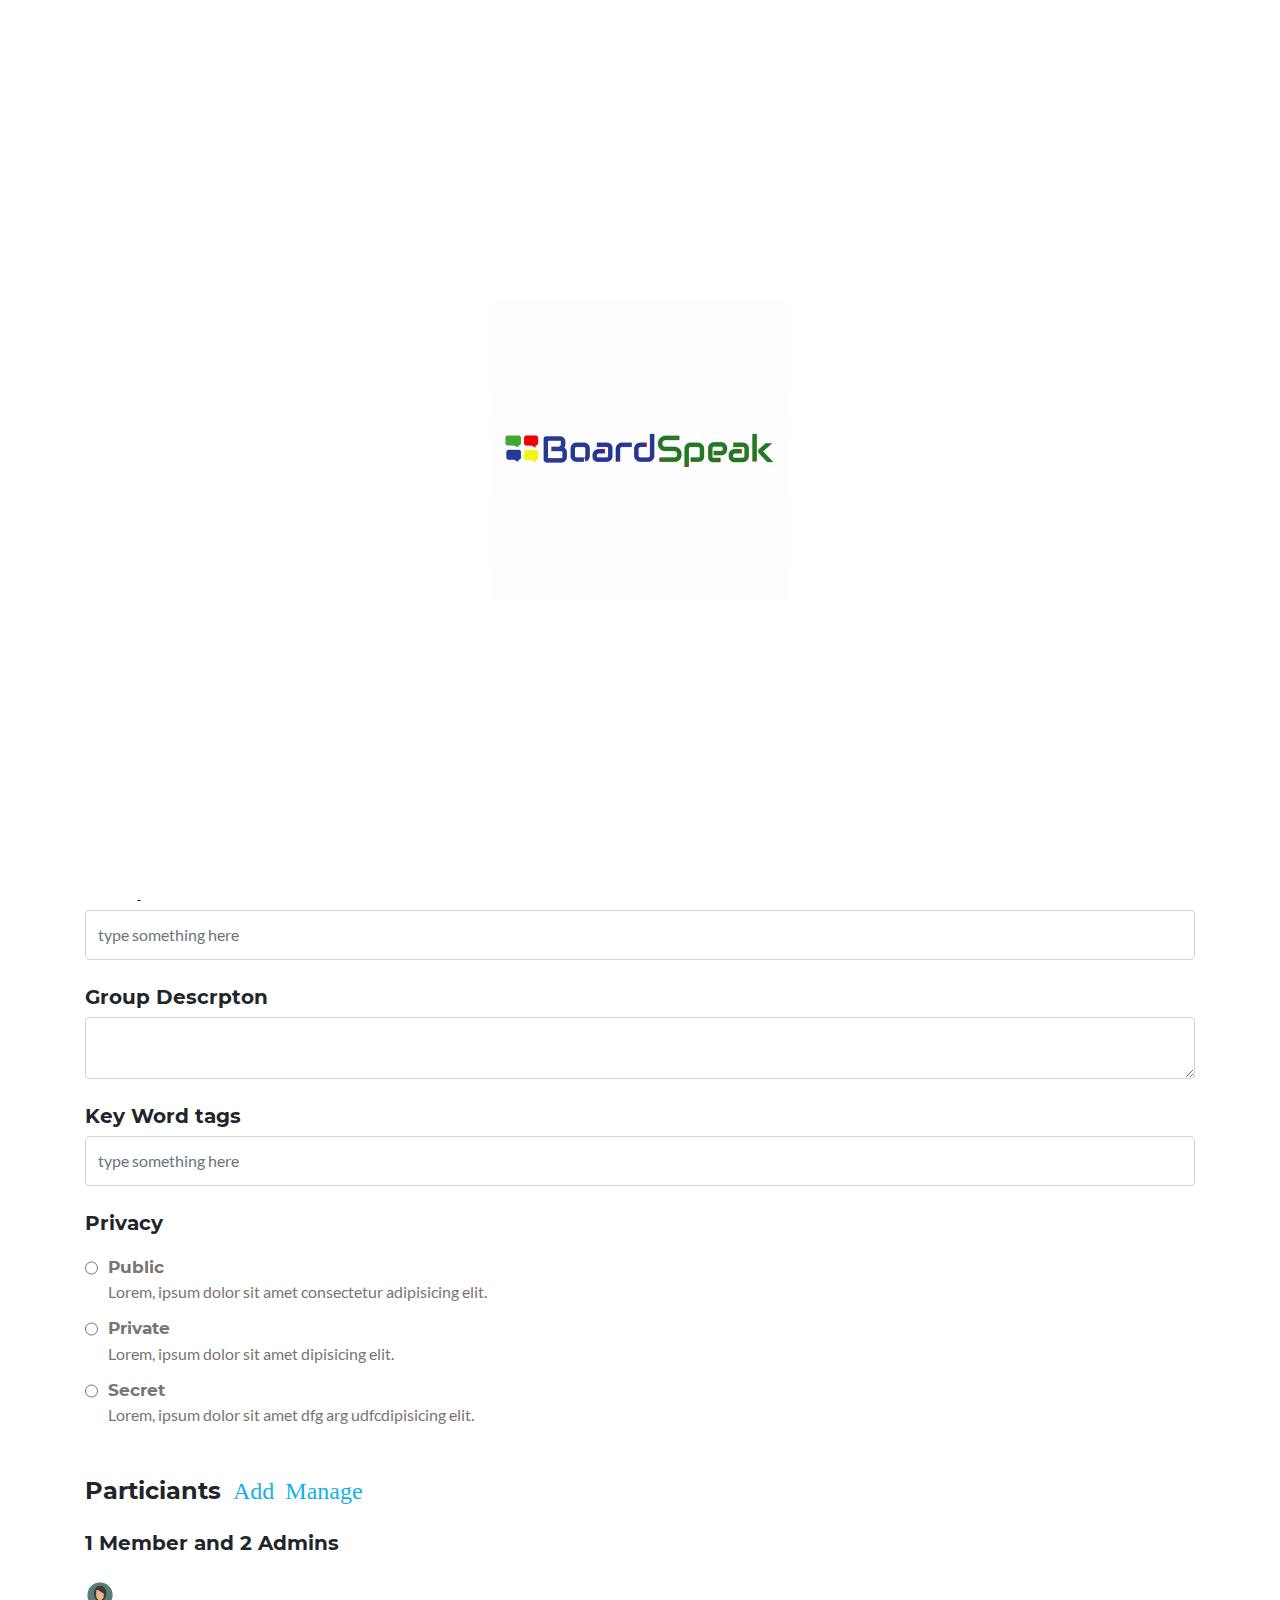
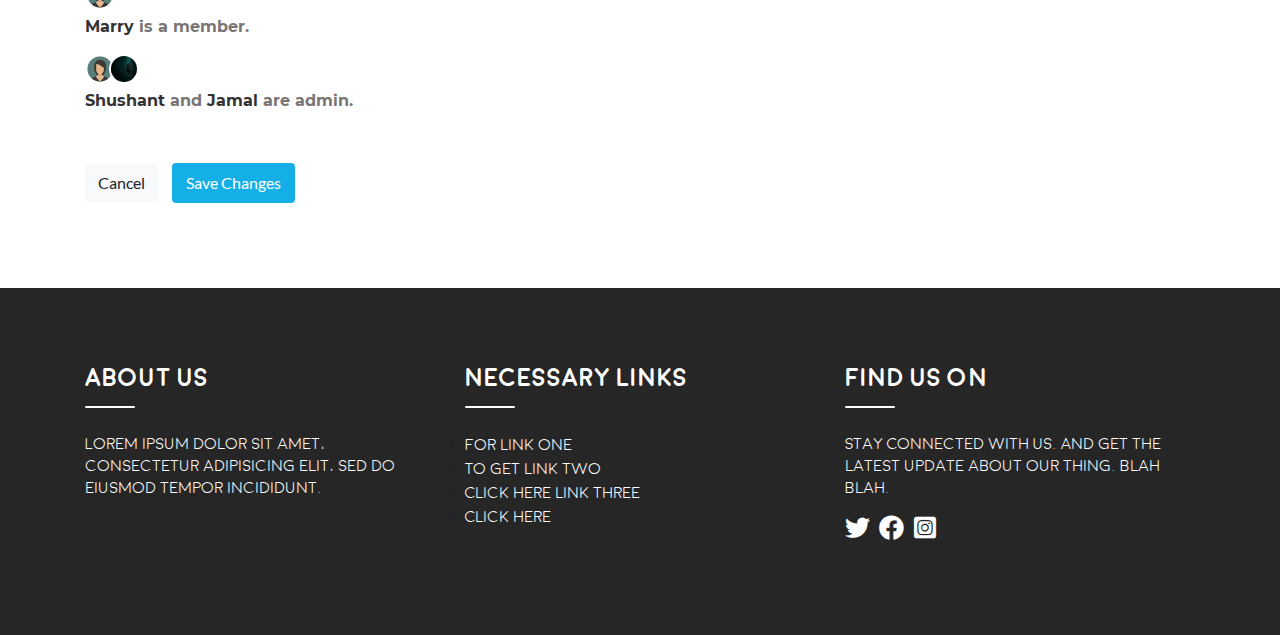
==== group-page.html @ ad091838 "first commit" ====
<html>
<head>
	<meta charset="utf-8">
	<meta http-equiv="X-UA-Compatible" content="IE=edge">
	<meta name="viewport" content="width=device-width,initial-scale=1.0">
	<title>User Profile</title>

	<!-- including bootstrap css -->
	<link rel="stylesheet" href="src/style/vendor/bootstrap.min.css">
	<!-- including font awesome css -->
	<link rel="stylesheet" href="src/style/vendor/font-awesome/fontawesome.min.css">

	<!-- owl carousel styles -->
	<link rel="stylesheet" href="src/style/vendor/owl-carousel/owl.carousel.min.css">
	<link rel="stylesheet" href="src/style/vendor/owl-carousel/owl.theme.default.min.css">
	
	<!-- including custom css -->
	<link rel="stylesheet" href="src/style/main.css">
	<link rel="stylesheet" href="src/style/group-page.css">

	<!-- including jquery -->
	<script src="src/script/vendor/jquery.min.js"></script>
	
	<!-- including popper js -->
	<script src="src/script/vendor/popper.min.js"></script>
	<!-- including bootsrap js -->
	<script src="src/script/vendor/bootstrap.min.js"></script>
	
	<!-- owl carousel js -->
	<script src="src/script/vendor/owl.carousel.min.js"></script>

	<!-- custom js -->
	<script src="src/script/main.js"></script>
	<script src="src/script/group-page.js"></script>
</head>
<body>
	<!-- preloader animation -->
	<div class="loader">
		<img src="src/image/loader.gif">
	</div>
	<!-- hedaer part start -->
	<header id="header" class="header sticky-top">
		<nav class="main_nav_container container">

			<div class="mobile_icon" disabled>
				<a id="mobile_menu_collase">
					<span></span>
					<span></span>
					<span></span>
				</a>
			</div>

			<div class="mobile_nav" id="mobile_nav">
				<ul class="mobile_nav_container container">
					<li class="search_box">
						<input class="form-control" type="text" placeholder="Search">
						<i class="fas fa-search"></i>
					</li>
					<li class="">
						<a class="" href="#">
							Find Groups
						</a>
					</li>
					<li class="">
						<a class="mobile_sub">
							<i class="fas fa-user"></i>
							<i class="fas fa-caret-down"></i>
						</a>
						<ul class="sub_nav">
							<li>
								<a href="" title="">
									Profile
								</a>
							</li>
							<li>
								<a href="" title="">
									Dashboard
								</a>
							</li>
							<li>
								<a href="" title="">
									Help & Support
								</a>
							</li>
							<li>
								<a href="" title="">
									Setting
								</a>
							</li>
							<li>
								<a href="" title="">
									Addministrator
								</a>
							</li>
							<li>
								<a href="" title="">
									Log Out
								</a>
							</li>
						</ul>
					</li>
				</ul>
			</div>

			<a class="logo_img" href="#">
				<img class="img-fluid" src="src/image/logo.png" alt="">
			</a>

			<!-- only desktop nav -->
			<div class="desk_nav">
				<ul class="desk_nav_container">
					<li class="only_desk_item search_box">
						<input class="form-control" type="text" placeholder="Search">
						<i class="fas fa-search"></i>
					</li>
					<li class="only_desk_item">
						<a class="" href="#">
							Find Groups
						</a>
					</li>
					<li class="">
						<a class="active sub_nav_container">
							<span>Create Group</span>
							<i class="fas fa-angle-down"></i>
						</a>
						<ul class="sub_nav">
							<li>
								<a href="" title="">
									Start a group
								</a>
							</li>
							<li>
								<a href="" title="">
									Create a topic
								</a>
							</li>
							<li>
								<a href="" title="">
									a post
								</a>
							</li>
						</ul>
					</li>
					<li class="only_desk_item">
						<a class="sub_nav_container">
							<i class="fas fa-user-circle"></i>
							<i class="fas fa-angle-down"></i>
						</a>
						<ul class="sub_nav">
							<li>
								<a href="" title="">
									Profile
								</a>
							</li>
							<li>
								<a href="" title="">
									Dashboard
								</a>
							</li>
							<li>
								<a href="" title="">
									Help & Support
								</a>
							</li>
							<li>
								<a href="" title="">
									Setting
								</a>
							</li>
							<li>
								<a href="" title="">
									Addministrator
								</a>
							</li>
							<li>
								<a href="" title="">
									Log Out
								</a>
							</li>
						</ul>
					</li>
				</ul>
			</div>
		</nav>
	</header><!-- /header -->

	<!-- main content start here -->
	<main id="gp_main" class="gp_main">
		<section class="banner_desc">			
			<!-- group desc section -->
			<div class="group_desc">
				<div class="group_desc_container container">
					<div class="group_text">
						<h3 class="group_name">
							Newbie Programmers 
						</h3>
						<p class="group_metta">
							<span class="group_badge">
								public
							</span>

							<span class="group_hearts">
								<i class="fas fa-heart"></i>
								192
							</span>

							<span class="group_memebers">
								3225
							</span>
							members
						</p>

						<p class="group_taggline">
							The grouops tagline goes here.
						</p>
					</div>
					<div class="group_btn">			
						<!-- only visible if board is followed -->
						<button class="invite_member_btn btn" type="button">
							invite Members 
						</button>
						
						<div class="secondery_item">
							<span class="secondery_btn">
								<i class="fas fa-ellipsis-v"></i>
							</span>
							<ul class="secondery_dropdown">
								<li>
									<a href="">
										Share
									</a>
								</li>
								<li>
									<a href="">
										<i class="far fa-star"></i>
										Add to favourites
									</a>
								</li>
								<li>
									<a href="">
										Pin
									</a>
								</li>
								<li>
									<a href="">
										Grouop Settings
									</a>
								</li>
							</ul>
						</div>
					</div>
				</div>
			</div>

			<!-- banner section -->
			<div class="gp_banner">
				<div class="banner_container">
					<button class="change_bg_btn btn btn-info">
						<i class="fas fa-camera"></i>
						Change Board Cover
					</button>
				</div>
			</div>
		</section>

		<!-- group info only visble to admin and editor -->
		<section class="group_info">
			<form class="group_info_container container">
				<!-- tab nave -->
				<div class="grup_info_nav">
					<ul>
						<li>
							<a href="" class="active">
								Group Info
							</a>
						</li>
						<li>
							<a href="#member" class="">
								Members
							</a>
						</li>
						<li>
							<a href="" class="">
								Notification
							</a>
						</li>
						<li>
							<a href="" class="">
								Images
							</a>
						</li>
						<li>
							<a href="" class="">
								Videos
							</a>
						</li>
						<li>
							<a href="" class="">
								Files
							</a>
						</li>
						<li>
							<a href="" class="">
								Links
							</a>
						</li>
					</ul>
				</div>

				<!-- for item -->
				<div class="form-group">
					<h6>Category</h6>
					<select class="form-control" name="" id="slecet1">
						<option value="">Option one is here</option>
						<option value="">Option one is here</option>
						<option value="">Option one is here</option>
						<option value="">Option one is here</option>
						<option value="">Option one is here</option>
					</select>
				</div>
				<div class="form-group">
					<h6>Sub Category</h6>
					<select class="form-control" name="" id="slecet1">
						<option value="">Sub category one is here</option>
						<option value="">Sub category here</option>
						<option value="">Sub categoryhere</option>
						<option value="">Sub category one is here</option>
						<option value="">Sub categorys here</option>
					</select>
					<input class="form-control mt-3" type="text" placeholder="type something here">
				</div>
				<div class="form-group">
					<h6>Group Neame</h6>
					<input class="form-control mt-2" type="text" placeholder="type something here">
				</div>
				<div class="form-group">
					<h6>Group Descrpton</h6>
					<textarea class="form-control" name="" id=""></textarea>
				</div>
				<div class="form-group">
					<h6>Key Word tags</h6>
					<input class="form-control mt-2" type="text" placeholder="type something here">
				</div>
				<div class="form-group radio_btn_group">
					<h6>Privacy</h6>
					<div class="radio_btn_item">
						<input id="privacy1" type="radio" name="pricvacy_opton">
						<p>
							<label for="privacy1">
								Public
							</label>
							Lorem, ipsum dolor sit amet consectetur adipisicing elit.
						</p>
					</div>
					<div class="radio_btn_item">
						<input id="privacy2" type="radio" name="pricvacy_opton">
						<p>
							<label for="privacy2">
								Private
							</label>
							Lorem, ipsum dolor sit amet dipisicing elit.
						</p>
					</div>
					<div class="radio_btn_item">
						<input id="privacy3" type="radio" name="pricvacy_opton">
						<p>
							<label for="privacy3">
								Secret
							</label>
							Lorem, ipsum dolor sit amet dfg arg udfcdipisicing elit.
						</p>
					</div>
				</div>
				<div id="member" class="form-group member_roles">
					<h4>
						Particiants
						<span>
							<a class="invite_member_btn">
								Add
							</a>
						</span>
						<span>
							<a class="user_role_btn">
								Manage
							</a>
						</span>
					</h4>
					<h6>
						1 Member and 2 Admins
					</h6>
					<div class="members_list">
						<div class="members_img">
							<img  src="src/image/user_profile.jpeg" alt="member">
						</div>
						<p>
							<span>Marry</span> is a member.
						</p>
					</div>
					<div class="admin_list">
						<div class="admin_img">
							<img  src="src/image/user_profile.jpeg" alt="member">
							<img  src="src/image/user_background.jpg" alt="member">
						</div>
						<p>
							<span>Shushant</span> and <span>Jamal</span> are admin.
						</p>
					</div>
				</div>
				<div class="form-group form_button">
					<button class="btn btn-light" type="button">
						Cancel
					</button>
					<button class="btn change_info" type="submit">
						Save changes
					</button>
				</div>
			</form>
		</section>
	</main><!-- /maincontent -->

	<footer id="footer" class="footer">
		<div class="footer_container container">
			<div class="row">
				<div class="col-md-4">
					<div class="footer_item">
						<h5>
							About Us
						</h5>
						<p>
							Lorem ipsum dolor sit amet, consectetur adipisicing elit, sed do eiusmod tempor incididunt.
						</p>
					</div>
				</div>
				<div class="col-md-4">
					<div class="footer_item">
						<h5>
							Necessary Links
						</h5>
						<ul>
							<li>
								<a href="" title="">
									For link one
								</a>
							</li>
							<li>
								<a href="" title="">
									To get link two
								</a>
							</li>
							<li>
								<a href="" title="">
									Click here link three
								</a>
							</li>
							<li>
								<a href="" title="">
									Click here
								</a>
							</li>
						</ul>
					</div>
				</div>
				<div class="col-md-4">
					<div class="footer_item">
						<h5>
							Find us on
						</h5>
						<p>
							Stay Connected with Us. And get the latest update about our thing. Blah Blah.
						</p>
						<ul class="social_links">
							<li>
								<a href="" title="">
									<i class="fab fa-twitter"></i>
								</a>
							</li>
							<li>
								<a href="" title="">
									<i class="fab fa-facebook"></i>
								</a>
							</li>
							<li>
								<a href="" title="">
									<i class="fab fa-instagram-square"></i>
								</a>
							</li>
						</ul>
					</div>
				</div>
			</div>
		</div>
	</footer><!-- /footer -->


	<!-- modal popup content -->
	<div class="modal_container">
		<!-- add meber popup -->
		<div class="modal_item invite_members">
			<span class="modal_closer invite_members_closer">
				<i class="fas fa-times"></i>
			</span>
			<div class="invite_option">
				<span>
					<button class="btn btn-light">
						Add members
					</button>
					<button class="btn add_btn">
						Add admin
					</button>
				</span>

				<span>
					<a href="">
						Done
					</a>
				</span>
			</div>
			<div class="search_member form-group">
				<input class="form-control" type="text">
				<button class="btn btn-info" type="button">
					search
				</button>
			</div>
			<a href="" class="share_link">
				<span>
					<i class="fas fa-link"></i>
				</span>
				<p>
					Share link to invite people to the group.
				</p>
			</a>
			<ul class="suggest_members">
				<li>
					<div class="user_name_img">
						<img src="src/image/user_profile.jpeg" alt="user">
						<p>
							Nabinta Chawdhury
						</p>
					</div>
					<button class="add_member_btn added_member btn">
						Added
					</button>
				</li>
				<li>
					<div class="user_name_img">
						<img src="src/image/user_profile.jpeg" alt="user">
						<p>
							Nabinta Chawdhury
						</p>
					</div>
					<button class="add_member_btn btn btn-light">
						<i class="fas fa-check"></i>
						Add
					</button>
				</li>
				<li>
					<div class="user_name_img">
						<img src="src/image/user_profile.jpeg" alt="user">
						<p>
							Nabinta Chawdhury
						</p>
					</div>
					<button class="add_member_btn btn btn-light">
						<i class="fas fa-check"></i>
						Add
					</button>
				</li>
				<li>
					<div class="user_name_img">
						<img src="src/image/user_profile.jpeg" alt="user">
						<p>
							Nabinta Chawdhury
						</p>
					</div>
					<button class="add_member_btn btn btn-light">
						<i class="fas fa-check"></i>
						Add
					</button>
				</li>
			</ul>
		</div>
		<!-- member role popup -->
		<div class="modal_item user_role">
			<span class="modal_closer invite_members_closer">
				<i class="fas fa-times"></i>
			</span>
			<h6>
				Manage user roles
				<a href="">
					Learn More
				</a>
			</h6>
			<div class="search_member form-group">
				<input class="form-control" type="text">
				<button class="btn" type="button">
					search
				</button>
			</div>
			<ul class="user_role_list">
				<li>
					<a disabled>
						Roles
						<i class="fas fa-filter"></i>	
					</a>
				</li>
				<li>
					<a class="role_option active" role_tab_id="all_members">
						All
					</a>
				</li>
				<li>
					<a class="role_option" role_tab_id="super_admin">
						Super Admin
					</a>
				</li>
				<li>
					<a class="role_option" role_tab_id="admin">
						Admin	
					</a>
				</li>
				<li>
					<a class="role_option" role_tab_id="member">
						Members
					</a>
				</li>
				<li>
					<a class="role_option" role_tab_id="follower">
						Followers
					</a>
				</li>
			</ul>
			<div class="suggest_member_tabs">
				<ul id="super_admin" class="suggest_members">
					<li>
						<div class="user_name_img">
							<img src="src/image/user_profile.jpeg" alt="user">
							<p>
								Nabinta Chawdhury
								<span>
									CEO. Manager
								</span>
							</p>
						</div>
						<div id="role_dropdown" class="role_dropdown exist_role">
							<span>
								<i class="fas fa-angle-down"></i>
							</span>
							<a class="role_opener">
								Super Admin
							</a>
							<button class="change_role_btn">
								Change Role
							</button>
							<div class="role_secondery">
								<a class="role_item">
									Member
								</a>
								<a class="role_item">
									Super Admin
								</a>
								<a class="role_item">
									Admin
								</a>
								<a class="role_item">
									Follower
								</a>
								<a class="role_item">
									Remove From The Group
								</a>
							</div>
						</div>
					</li>
					<li>
						<div class="user_name_img">
							<img src="src/image/user_profile.jpeg" alt="user">
							<p>
								Nabinta Chawdhury
								<span>
									CEO. Manager
								</span>
							</p>
						</div>
						<div id="role_dropdown" class="role_dropdown">
							<span>
								<i class="fas fa-angle-down"></i>
							</span>
							<a class="role_opener">
								Choose a role
							</a>
							<div class="role_secondery">
								<a class="role_item">
									Member
								</a>
								<a class="role_item">
									Super Admin
								</a>
								<a class="role_item">
									Admin
								</a>
								<a class="role_item">
									Follower
								</a>
								<a class="role_item">
									Remove From The Group
								</a>
							</div>
						</div>
					</li>
					<li>
						<div class="user_name_img">
							<img src="src/image/user_profile.jpeg" alt="user">
							<p>
								Nabinta Chawdhury
								<span>
									CEO. Manager
								</span>
							</p>
						</div>
						<div id="role_dropdown" class="role_dropdown">
							<span>
								<i class="fas fa-angle-down"></i>
							</span>
							<a class="role_opener">
								Choose a role
							</a>
							<div class="role_secondery">
								<a class="role_item">
									Member
								</a>
								<a class="role_item">
									Super Admin
								</a>
								<a class="role_item">
									Admin
								</a>
								<a class="role_item">
									Follower
								</a>
								<a class="role_item">
									Remove From The Group
								</a>
							</div>
						</div>
					</li>
				</ul>
				<ul id="admin" class="suggest_members">
					<li>
						<div class="user_name_img">
							<img src="src/image/user_profile.jpeg" alt="user">
							<p>
								Nabinta Chawdhury
								<span>
									CEO. Manager
								</span>
							</p>
						</div>
						<div id="role_dropdown" class="role_dropdown">
							<span>
								<i class="fas fa-angle-down"></i>
							</span>
							<a class="role_opener">
								Choose a role
							</a>
							<div class="role_secondery">
								<a class="role_item">
									Member
								</a>
								<a class="role_item">
									Super Admin
								</a>
								<a class="role_item">
									Admin
								</a>
								<a class="role_item">
									Follower
								</a>
								<a class="role_item">
									Remove From The Group
								</a>
							</div>
						</div>
					</li>
					<li>
						<div class="user_name_img">
							<img src="src/image/user_profile.jpeg" alt="user">
							<p>
								Nabinta Chawdhury
								<span>
									CEO. Manager
								</span>
							</p>
						</div>
						<div id="role_dropdown" class="role_dropdown">
							<span>
								<i class="fas fa-angle-down"></i>
							</span>
							<a class="role_opener">
								Choose a role
							</a>
							<div class="role_secondery">
								<a class="role_item">
									Member
								</a>
								<a class="role_item">
									Super Admin
								</a>
								<a class="role_item">
									Admin
								</a>
								<a class="role_item">
									Follower
								</a>
								<a class="role_item">
									Remove From The Group
								</a>
							</div>
						</div>
					</li>
					<li>
						<div class="user_name_img">
							<img src="src/image/user_profile.jpeg" alt="user">
							<p>
								Nabinta Chawdhury
								<span>
									CEO. Manager
								</span>
							</p>
						</div>
						<div id="role_dropdown" class="role_dropdown">
							<span>
								<i class="fas fa-angle-down"></i>
							</span>
							<a class="role_opener">
								Choose a role
							</a>
							<div class="role_secondery">
								<a class="role_item">
									Member
								</a>
								<a class="role_item">
									Super Admin
								</a>
								<a class="role_item">
									Admin
								</a>
								<a class="role_item">
									Follower
								</a>
								<a class="role_item">
									Remove From The Group
								</a>
							</div>
						</div>
					</li>
					<li>
						<div class="user_name_img">
							<img src="src/image/user_profile.jpeg" alt="user">
							<p>
								Nabinta Chawdhury
								<span>
									CEO. Manager
								</span>
							</p>
						</div>
						<div id="role_dropdown" class="role_dropdown">
							<span>
								<i class="fas fa-angle-down"></i>
							</span>
							<a class="role_opener">
								Choose a role
							</a>
							<div class="role_secondery">
								<a class="role_item">
									Member
								</a>
								<a class="role_item">
									Super Admin
								</a>
								<a class="role_item">
									Admin
								</a>
								<a class="role_item">
									Follower
								</a>
								<a class="role_item">
									Remove From The Group
								</a>
							</div>
						</div>
					</li>
				</ul>
				<ul id="member" class="suggest_members">
					<li>
						<div class="user_name_img">
							<img src="src/image/user_profile.jpeg" alt="user">
							<p>
								Nabinta Chawdhury
								<span>
									CEO. Manager
								</span>
							</p>
						</div>
						<div id="role_dropdown" class="role_dropdown">
							<span>
								<i class="fas fa-angle-down"></i>
							</span>
							<a class="role_opener">
								Choose a role
							</a>
							<div class="role_secondery">
								<a class="role_item">
									Member
								</a>
								<a class="role_item">
									Super Admin
								</a>
								<a class="role_item">
									Admin
								</a>
								<a class="role_item">
									Follower
								</a>
								<a class="role_item">
									Remove From The Group
								</a>
							</div>
						</div>
					</li>
					<li>
						<div class="user_name_img">
							<img src="src/image/user_profile.jpeg" alt="user">
							<p>
								Nabinta Chawdhury
								<span>
									CEO. Manager
								</span>
							</p>
						</div>
						<div id="role_dropdown" class="role_dropdown">
							<span>
								<i class="fas fa-angle-down"></i>
							</span>
							<a class="role_opener">
								Choose a role
							</a>
							<div class="role_secondery">
								<a class="role_item">
									Member
								</a>
								<a class="role_item">
									Super Admin
								</a>
								<a class="role_item">
									Admin
								</a>
								<a class="role_item">
									Follower
								</a>
								<a class="role_item">
									Remove From The Group
								</a>
							</div>
						</div>
					</li>
					<li>
						<div class="user_name_img">
							<img src="src/image/user_profile.jpeg" alt="user">
							<p>
								Nabinta Chawdhury
								<span>
									CEO. Manager
								</span>
							</p>
						</div>
						<div id="role_dropdown" class="role_dropdown">
							<span>
								<i class="fas fa-angle-down"></i>
							</span>
							<a class="role_opener">
								Choose a role
							</a>
							<div class="role_secondery">
								<a class="role_item">
									Member
								</a>
								<a class="role_item">
									Super Admin
								</a>
								<a class="role_item">
									Admin
								</a>
								<a class="role_item">
									Follower
								</a>
								<a class="role_item">
									Remove From The Group
								</a>
							</div>
						</div>
					</li>
					<li>
						<div class="user_name_img">
							<img src="src/image/user_profile.jpeg" alt="user">
							<p>
								Nabinta Chawdhury
								<span>
									CEO. Manager
								</span>
							</p>
						</div>
						<div id="role_dropdown" class="role_dropdown">
							<span>
								<i class="fas fa-angle-down"></i>
							</span>
							<a class="role_opener">
								Choose a role
							</a>
							<div class="role_secondery">
								<a class="role_item">
									Member
								</a>
								<a class="role_item">
									Super Admin
								</a>
								<a class="role_item">
									Admin
								</a>
								<a class="role_item">
									Follower
								</a>
								<a class="role_item">
									Remove From The Group
								</a>
							</div>
						</div>
					</li>
					<li>
						<div class="user_name_img">
							<img src="src/image/user_profile.jpeg" alt="user">
							<p>
								Nabinta Chawdhury
								<span>
									CEO. Manager
								</span>
							</p>
						</div>
						<div id="role_dropdown" class="role_dropdown">
							<span>
								<i class="fas fa-angle-down"></i>
							</span>
							<a class="role_opener">
								Choose a role
							</a>
							<div class="role_secondery">
								<a class="role_item">
									Member
								</a>
								<a class="role_item">
									Super Admin
								</a>
								<a class="role_item">
									Admin
								</a>
								<a class="role_item">
									Follower
								</a>
								<a class="role_item">
									Remove From The Group
								</a>
							</div>
						</div>
					</li>
				</ul>
				<ul id="follower" class="suggest_members">
					<li>
						<div class="user_name_img">
							<img src="src/image/user_profile.jpeg" alt="user">
							<p>
								Nabinta Chawdhury
								<span>
									CEO. Manager
								</span>
							</p>
						</div>
						<div id="role_dropdown" class="role_dropdown">
							<span>
								<i class="fas fa-angle-down"></i>
							</span>
							<a class="role_opener">
								Choose a role
							</a>
							<div class="role_secondery">
								<a class="role_item">
									Member
								</a>
								<a class="role_item">
									Super Admin
								</a>
								<a class="role_item">
									Admin
								</a>
								<a class="role_item">
									Follower
								</a>
								<a class="role_item">
									Remove From The Group
								</a>
							</div>
						</div>
					</li>
					<li>
						<div class="user_name_img">
							<img src="src/image/user_profile.jpeg" alt="user">
							<p>
								Nabinta Chawdhury
								<span>
									CEO. Manager
								</span>
							</p>
						</div>
						<div id="role_dropdown" class="role_dropdown">
							<span>
								<i class="fas fa-angle-down"></i>
							</span>
							<a class="role_opener">
								Choose a role
							</a>
							<div class="role_secondery">
								<a class="role_item">
									Member
								</a>
								<a class="role_item">
									Super Admin
								</a>
								<a class="role_item">
									Admin
								</a>
								<a class="role_item">
									Follower
								</a>
								<a class="role_item">
									Remove From The Group
								</a>
							</div>
						</div>
					</li>
				</ul>
			</div>
		</div>
	</div>
</body>
</html>
---- src/style/main.css ----
/* reset styles */
/* ====================== */

/* importing fonts */
@font-face {
  font-family: moon-light;
  src: url("vendor/webfonts/Moon Light.otf");
}
@font-face {
  font-family: moon-bold;
  src: url("vendor/webfonts/Moon Bold.otf");
}
@font-face {
  font-family: lato-regular;
  src: url("vendor/webfonts/Lato-Regular.ttf");
}
@font-face {
  font-family: lato-bold;
  src: url("vendor/webfonts/Lato-Bold.ttf");
}
@font-face {
  font-family: montserrat-regular;
  src: url("vendor/webfonts/Montserrat-Regular.ttf");
}
@font-face {
  font-family: montserrat-bold;
  src: url("vendor/webfonts/Montserrat-Bold.ttf");
}

/* reseting basic styles */
* {
  margin: 0;
  padding: 0;
  box-sizing: border-box;
  border: none;
  background: none;
  border-radius: 0;
  outline: none;
  text-decoration: none;
}
* h1,
* h2,
* h3,
* h4,
* h5,
* h6 {
  font-family: moon-bold;
}
* p,
* textarea,
* input,
* pre,
* button,
* figcaption,
* a {
  font-family: moon-light;
}
* a {
  cursor: pointer;
}

/* page loader styles */
/* ============================ */
.loader {
  position: fixed;
  top: 0;
  left: 0;
  width: 100vw;
  height: 100vh;
  z-index: 9999;
  display: flex;
  align-items: center;
  justify-content: center;

  /* loader background */
  background-color: #fff;
}
.loader img {
  animation: fadeOut;
  animation-fill-mode: forwards;

  /* animation durstion in second
  if you change this also should change in line 81 */
  animation-duration: 1s;
  
  /* loader image dimension */
  width: 300px;
  height: 300px;
}

@media only screen and (max-width: 768px) {
  .loader img {

    /* loader image dimension */
    width: 150px;
    height: 150px;
  }
}

.loader.hidden {
  animation: vanish;
  animation-fill-mode: forwards;
  
  /* animation durstion in second
  if you change this also shuld change in line 68*/
  animation-duration: 1s;
}

/* the background animation */
@keyframes vanish {
  75% {
    opacity: 1;
    visibility: hidden;
  }
  100% {
    opacity: 0;
    visibility: hidden;
  }
}

/* the loader animation */
@keyframes fadeOut {
  100% {
    opacity: 0;
    visibility: hidden;
  }
}
/* board item style */
/* =============================== */

/* styles for view all button */
.viewa_all {
  text-align: center;
  margin-top: 50px;
}
.viewa_all a {
  padding: 10px 20px;
  border: 2px solid #15AFE8;
  border-radius: 10px;
  text-decoration: none;
  color: #15AFE8;
  font-family: moon-bold;
  transition: 0.3s;
  text-transform: capitalize;
}
.viewa_all a:hover {
  background-color: #15AFE8;
  color: #fff;
}

/* customizing owl carousel for navigation icon */
/*  ================================================  */
div.owl-nav {
  display: inline;
  font-size: 80px;
  line-height: 80px;
  height: 80px;
  width: 80px;
  font-weight: 400 !important;
}

.owl-prev,
.owl-next {
  position: absolute;
  padding: 0 20px;
  bottom: 45%;
}
.owl-prev:hover,
.owl-next:hover {
  background-color: transparent !important;
}
.owl-prev:focus,
.owl-next:focus {
  outline: 0px !important;
}

.owl-prev {
  left: 5px;
}

.owl-next {
  right: 5px;
}

/* header styles start */
/* =================================== */
header.header {
  background-color: #fff;
  box-shadow: 0px -5px 5px 1px;
}
header.header nav.main_nav_container {
  display: flex;
  padding: 15px 10px;
  align-items: center;
  justify-content: space-between;
}
header.header nav.main_nav_container .mobile_icon,
header.header nav.main_nav_container .mobile_nav {
  display: none;
}
header.header nav.main_nav_container .logo_img {
  display: inline-block;
}
header.header nav.main_nav_container .logo_img img {
  width: 200px;
  height: auto;
}
header.header nav.main_nav_container ul.desk_nav_container {
  display: inline-block;
  list-style-type: none;
  text-align: right;
  margin: 0;
}
header.header nav.main_nav_container ul.desk_nav_container li {
  display: inline-block;
  padding-right: 0;
  position: relative;
}

header.header nav.main_nav_container ul.desk_nav_container li.search_box input {
  background-color: #fff;
  font-family: sans-serif;
  padding-left: 30px;
}

header.header nav.main_nav_container ul.desk_nav_container li.search_box i {
  position: absolute;
  top: 50%;
  transform: translateY(-50%);
  left: 10px;
  font-size: 14px;
  color: #7B7474;
}

header.header nav.main_nav_container ul.desk_nav_container li a {
  color: #7B7474;
  font-size: 15px;
  line-height: 20px;
  font-weight: 500;
  padding: 10px 15px;
  text-decoration: none;
  transition: 0.3s;
  font-family: sans-serif;
  text-transform: capitalize;
  font-weight: 500;
}
header.header nav.main_nav_container ul.desk_nav_container li a i {
  font-size: 18px;
  line-height: 20px;
  margin-left: 2.5px;
}
header.header nav.main_nav_container ul.desk_nav_container li a:hover {
  color: #15AFE8;
}
header.header nav.main_nav_container ul.desk_nav_container li a.active {
  color: #F42C4C;
}
header.header nav.main_nav_container ul.desk_nav_container li a.active:hover {
  color: #15AFE8;
}
header.header nav.main_nav_container ul.desk_nav_container li a.expanded_dropdown {
  color: #15AFE8;
}
header.header nav.main_nav_container ul.desk_nav_container li ul.sub_nav {
  position: absolute;
  top: 100%;
  right: 0px;
  width: 250px;
  background-color: #fff;
  padding: 0 15px;
  text-align: left;
  border-radius: 5px;
  box-shadow: 0px 0px 2px 0px #7B7474;
  z-index: 999;
  display: none;
}
header.header nav.main_nav_container ul.desk_nav_container li ul.sub_nav li {
  display: block;
  border-bottom: 1px solid rgba(0, 0, 0, 0.1);
  transition: 0.3s;
}
header.header nav.main_nav_container ul.desk_nav_container li ul.sub_nav li a {
  color: #7B7474;
  display: block;
}
header.header nav.main_nav_container ul.desk_nav_container li ul.sub_nav li:hover a {
  color: #15AFE8;
  text-decoration: underline;
}
header.header nav.main_nav_container ul.desk_nav_container li ul.expanded_dropdown {
  display: block;
}

/* header responsive styles */
/* ================================ */
@media only screen and (max-width: 991px) {
  header.header {
    height: 75px;
    display: flex;
    align-items: center;
  }
  header.header nav.main_nav_container .mobile_icon {
    display: inline-block;
    color: #fff;
    width: 200px;
    height: 25px;
    line-height: 30px;
    text-align: left;
  }
  header.header nav.main_nav_container .mobile_icon a {
    height: 25px;
    width: 25px;
    display: inline-block;
    position: relative;
    cursor: pointer;
  }
  header.header nav.main_nav_container .mobile_icon a span {
    display: block;
    margin: 4px 0;
    height: 3px;
    width: 100%;
    border-radius: 2.5px;
    background-color: #15AFE8;
    transition: 0.3s;
    position: absolute;
  }
  header.header nav.main_nav_container .mobile_icon a span:nth-child(1) {
    top: 0;
    left: 0;
    right: 0;
  }
  header.header nav.main_nav_container .mobile_icon a span:nth-child(2) {
    top: 7px;
    left: 0;
    right: 0;
  }
  header.header nav.main_nav_container .mobile_icon a span:nth-child(3) {
    left: 0;
    right: 0;
    bottom: 0;
    width: 15px;
  }
  header.header nav.main_nav_container .mobile_icon a:hover span:last-child {
    width: 25px;
  }
  header.header nav.main_nav_container .mobile_icon a.expanded_icon span {
    width: 25px;
  }
  header.header nav.main_nav_container .mobile_icon a.expanded_icon span:nth-child(1) {
    top: 7px;
    transform: rotate(-45deg);
  }
  header.header nav.main_nav_container .mobile_icon a.expanded_icon span:nth-child(2) {
    opacity: 0;
  }
  header.header nav.main_nav_container .mobile_icon a.expanded_icon span:nth-child(3) {
    bottom: 7px;
    transform: rotate(45deg);
  }
  header.header nav.main_nav_container .logo_img {
    width: calc(100% -400px);
  }
  header.header nav.main_nav_container .mobile_nav {
    background-color: #15AFE8;
    position: fixed;
    top: 75px;
    left: 0;
    bottom: 100%;
    right: 0;
    z-index: 10;
    display: flex;
    justify-items: center;
    transition: 0.5s;
  }
  header.header nav.main_nav_container .mobile_nav ul.mobile_nav_container {
    margin: 0 auto;
    text-align: left;
    overflow-y: scroll;
  }
  header.header nav.main_nav_container .mobile_nav ul.mobile_nav_container li {
    display: block;
    padding: 15px 0;
    border-bottom: 2px solid rgba(255, 255, 255, 0.1);
    transition: 0.3s;
  }
  header.header nav.main_nav_container .mobile_nav ul.mobile_nav_container li:hover {
    background-color: rgba(0, 0, 0, 0.05);
    padding: 15px 20px;
  }

  header.header nav.main_nav_container ul.mobile_nav_container li.search_box{
    position: relative;
  }

  header.header nav.main_nav_container ul.mobile_nav_container li.search_box input {
    background-color: #fff;
    font-family: sans-serif;
    padding-left: 30px;
  }
  
  header.header nav.main_nav_container ul.mobile_nav_container li.search_box i {
    position: absolute;
    top: 50%;
    transform: translateY(-50%);
    left: 10px;
    font-size: 14px;
    color: #7B7474;
    transition: .3s;
  }

  header.header nav.main_nav_container ul.mobile_nav_container li.search_box:hover i {
    left: 30px;
  }
  
  header.header nav.main_nav_container .mobile_nav ul.mobile_nav_container li a {
    color: #fff;
    font-size: 16px;
    display: block;
  }
  header.header nav.main_nav_container .mobile_nav ul.mobile_nav_container li .expanded_menu {
    padding: 15px 20px;
  }
  header.header nav.main_nav_container .mobile_nav ul.mobile_nav_container li:last-child {
    border: none;
  }
  header.header nav.main_nav_container .mobile_nav ul.mobile_nav_container li ul.sub_nav {
    display: none;
  }
  header.header nav.main_nav_container .mobile_nav ul.mobile_nav_container li ul.expanded_menu {
    display: block;
  }
  header.header nav.main_nav_container .expanded_menu {
    bottom: 0;
  }
  header.header nav.main_nav_container ul.desk_nav_container {
    width: 200px;
  }
  header.header nav.main_nav_container ul.desk_nav_container li a.active {
    font-weight: 600;
    font-size: 15px;
    line-height: 20px;
  }
  header.header nav.main_nav_container ul.desk_nav_container li a.active i {
    transform: scale(1.25);
  }
  header.header nav.main_nav_container ul.desk_nav_container li.only_desk_item {
    display: none;
  }
}
@media only screen and (max-width: 768px) {
  header.header nav.main_nav_container .mobile_icon {
    width: 150px;
  }
  header.header nav.main_nav_container .logo_img {
    width: calc(100% -300px);
    text-align: center;
  }
  header.header nav.main_nav_container .logo_img img {
    width: 150px;
  }
  header.header nav.main_nav_container ul.desk_nav_container {
    width: 150px;
    float: right;
  }
  header.header nav.main_nav_container ul.desk_nav_container li a {
    padding-right: 0;
    font-size: 14px;
    line-height: 14px;
    display: inline-block;
  }
  header.header nav.main_nav_container ul.desk_nav_container li a i {
    font-size: 14px;
    line-height: 14px;
  }
}
@media only screen and (max-width: 480px) {
  header.header nav.main_nav_container .mobile_icon {
    width: 80px;
  }
  header.header nav.main_nav_container .mobile_icon a {
    height: 18px;
    width: 18px;
  }
  header.header nav.main_nav_container .mobile_icon a span {
    margin: 2px 0;
    height: 2px;
    border-radius: 2px;
    position: absolute;
  }
  header.header nav.main_nav_container .mobile_icon a span:nth-child(1) {
    top: 0;
    left: 0;
    right: 0;
  }
  header.header nav.main_nav_container .mobile_icon a span:nth-child(2) {
    top: 6px;
    left: 0;
    right: 0;
  }
  header.header nav.main_nav_container .mobile_icon a span:nth-child(3) {
    left: 0;
    right: 0;
    bottom: 0;
    width: 14px;
  }
  header.header nav.main_nav_container .mobile_icon a:hover span:last-child {
    width: 18px;
  }
  header.header nav.main_nav_container .mobile_icon a.expanded_icon span {
    width: 18px;
  }
  header.header nav.main_nav_container .mobile_icon a.expanded_icon span:nth-child(1) {
    top: 6px;
    transform: rotate(-45deg);
  }
  header.header nav.main_nav_container .mobile_icon a.expanded_icon span:nth-child(2) {
    opacity: 0;
  }
  header.header nav.main_nav_container .mobile_icon a.expanded_icon span:nth-child(3) {
    bottom: 6px;
    transform: rotate(45deg);
  }
  header.header nav.main_nav_container .logo_img {
    width: calc(100% - 160px);
  }
  header.header nav.main_nav_container ul.desk_nav_container {
    width: 80px;
  }
  header.header nav.main_nav_container ul.desk_nav_container li a.active {
    font-size: 12px;
    line-height: 12px;
    letter-spacing: 0px;
    font-family: sans-serif;
  }
  header.header nav.main_nav_container ul.desk_nav_container li a.active i {
    font-size: 12px;
    line-height: 12px;
    margin-left: 0;
    transform: scale(1.1);
  }
}
/* ad section style start */
/* ======================================== */
section.ad_section {
  padding: 25px 0px;
  background-color: #F5F5F5;
}
section.ad_section .ad_slider_container .item {
  border-radius: 5px;
  overflow: hidden;
  height: 200px;
  width: 150px;
}
section.ad_section .ad_slider_container .item a {
  display: block;
  text-align: center;
  height: 100%;
}
section.ad_section .ad_slider_container .item a img {
  min-height: 100%;
  min-width: 100%;
}
section.ad_section .ad_slider_container .item.third_item {
  width: 320px;
}

/* ad section responsive styles */
/* ======================================= */
@media screen and (max-width: 768px) {
  section.ad_section {
    padding: 25px 0px;
  }
}
/* about section styles start */
/* ======================================= */
section.about_section {
  padding: 50px 0px;
  padding-top: 25px;
  background-color: #fff;
}
section.about_section .about_slider_container .item article {
  display: flex;
  align-items: center;
}
section.about_section .about_slider_container .item article .about_text {
  width: 40%;
}
section.about_section .about_slider_container .item article .about_text h1 {
  font-size: 2.5rem;
  line-height: 1.1;
  letter-spacing: -1px;
  font-weight: 500;
  padding-bottom: 25px;
  margin-bottom: 50px;
  position: relative;
  color: #7B7474;
  display: block;
}
section.about_section .about_slider_container .item article .about_text h1:after {
  position: absolute;
  bottom: 0;
  left: 0;
  width: 100px;
  height: 5px;
  border-radius: 5px;
  content: "";
  background-color: #15AFE8;
}
section.about_section .about_slider_container .item article .about_text p {
  font-size: 1.3rem;
  line-height: 1.3;
  color: #7B7474;
}
section.about_section .about_slider_container .item article figure {
  width: 60%;
}

/* about section responsive styles*/
/* =============================================== */
@media screen and (max-width: 991px) {
  section.about_section {
    padding-top: 50px;
  }
  section.about_section .about_slider_container .item article {
    flex-direction: column;
  }
  section.about_section .about_slider_container .item .about_text,
section.about_section .about_slider_container .item figure {
    width: 100% !important;
  }
  section.about_section .about_slider_container .item .about_text h1,
section.about_section .about_slider_container .item .about_text p,
section.about_section .about_slider_container .item figure h1,
section.about_section .about_slider_container .item figure p {
    text-align: center;
    padding: 0 15%;
  }
  section.about_section .about_slider_container .item .about_text h1:after,
section.about_section .about_slider_container .item .about_text p:after,
section.about_section .about_slider_container .item figure h1:after,
section.about_section .about_slider_container .item figure p:after {
    left: 50% !important;
    transform: translateX(-50%);
  }
}
@media screen and (max-width: 768px) {
  section.about_section {
    padding: 50px 0px;
  }
  section.about_section .item article .about_text h1 {
    padding-left: 0 !important;
    padding-right: 0 !important;
    padding-bottom: 30px !important;
    font-size: 35px !important;
    line-height: 40px !important;
    transform: translateX(-5%);
  }
  section.about_section .item article .about_text h1 span {
    display: block;
  }
  section.about_section .item article .about_text h1 span:nth-child(2) {
    padding-left: 10%;
  }
  section.about_section .item article .about_text h1 span:nth-child(3) {
    padding-left: 20%;
  }
  section.about_section .item article .about_text p {
    font-size: 18px !important;
    line-height: 22px !important;
    padding-left: 15px !important;
    padding-right: 15px !important;
  }
}
@media screen and (max-width: 480px) {
  section.about_section {
    padding: 50px 0px;
    padding-bottom: 10px;
  }
  section.about_section .item article .about_text h1 {
    font-size: 30px !important;
    line-height: 35px !important;
  }
}
/* information section styles start */
/* ================================================= */
section.info_section {
  padding: 75px 0px;
  background-color: #378EF3;
}
section.info_section .info_container {
  margin: 0 auto;
}
section.info_section .info_container p {
  font-size: 30px;
  letter-spacing: -1px;
  line-height: 35px;
  font-weight: 500;
  text-align: center;
  margin: 0;
  color: #fff;
  margin-bottom: 35px;
  font-family: moon-bold;
}
section.info_section .info_container p span {
  color: #d1465d;
  font-weight: 700;
  text-shadow: 2px 2px 2px #fff;
}
section.info_section .info_container .create_join_btn {
  text-align: center;
}
section.info_section .info_container .create_join_btn a {
  padding: 15px;
  border-radius: 30px;
  border: 2px solid #fff;
  color: #fff;
  background-color: transparent;
  margin: 0 10px;
  font-size: 18px;
  font-weight: 700;
  width: 200px;
}
section.info_section .info_container .create_join_btn a:hover {
  background-color: #F42C4C;
  border: 2px solid #F42C4C;
  color: #fff;
}
section.info_section .info_container .create_join_btn a.active {
  background-color: #F42C4C;
  border: 2px solid #F42C4C;
  color: #fff;
}

/* about section responsive styles */
/* =========================================== */
@media screen and (max-width: 768px) {
  section.info_section {
    padding: 50px 0;
    padding-bottom: 35px 0;
  }
  section.info_section .info_container {
    flex-direction: column;
  }
  section.info_section .info_container p {
    text-align: center;
    font-size: 25px;
    line-height: 30px;
  }
  section.info_section .create_join_btn #create_btn,
section.info_section .create_join_btn #join_btn {
    margin-bottom: 15px;
  }
}
/* category section styles start */
/* ===================================================== */
section.category_section {
  padding: 75px 0px;
  background-color: #fff;
}
section.category_section .category_slider_container {
  display: flex;
  justify-content: center;
}
section.category_section .category_slider_container .item a {
  background-color: #fff;
  color: #15AFE8;
  font-size: 16px;
  font-weight: 400;
  padding: 25px;
  border-radius: 20px;
  text-transform: capitalize;
  border: 1px solid #C8CCD0;
  transition: 0.3s;
  font-weight: 700;
}
section.category_section .category_slider_container .item a:hover {
  background-color: #15AFE8;
  border-color: #15AFE8;
  color: #fff;
}

/* category section responsive styles */
/* ======================================================= */
@media screen and (max-width: 768px) {
  section.category_section {
    padding: 50px 0px;
  }
}
/* feature suggested section styels start */
/* ========================================================== */
section.feat_sugst_section {
  padding: 75px 0px;
  background-color: #385776;
}
section.feat_sugst_section .feat_sugst_header {
  margin-bottom: 50px;
}
section.feat_sugst_section .feat_sugst_header .feat_sugst_header_container {
  display: flex;
  justify-content: space-around;
}
section.feat_sugst_section .feat_sugst_header .feat_sugst_header_container ul li a {
  padding: 0;
  margin-right: 25px;
  font-size: 25px;
  font-weight: 500;
  color: #fff;
  cursor: pointer;
  font-family: moon-bold;
}
section.feat_sugst_section .feat_sugst_header .feat_sugst_header_container ul li a.active {
  background-color: transparent;
  text-decoration: underline;
}
section.feat_sugst_section .feat_sugst_container #feat_slider_container,
section.feat_sugst_section .feat_sugst_container #sugst_slider_container {
  margin-bottom: 20px;
}
section.feat_sugst_section .feat_sugst_container #feat_slider_container .feat_slider_container .item .board_item figure,
section.feat_sugst_section .feat_sugst_container #feat_slider_container .sugst_slider_container .item .board_item figure,
section.feat_sugst_section .feat_sugst_container #sugst_slider_container .feat_slider_container .item .board_item figure,
section.feat_sugst_section .feat_sugst_container #sugst_slider_container .sugst_slider_container .item .board_item figure {
  width: 100%;
  margin: 0;
  border-radius: 10px;
  overflow: hidden;
  position: relative;
}
section.feat_sugst_section .feat_sugst_container #feat_slider_container .feat_slider_container .item .board_item figure figcaption,
section.feat_sugst_section .feat_sugst_container #feat_slider_container .sugst_slider_container .item .board_item figure figcaption,
section.feat_sugst_section .feat_sugst_container #sugst_slider_container .feat_slider_container .item .board_item figure figcaption,
section.feat_sugst_section .feat_sugst_container #sugst_slider_container .sugst_slider_container .item .board_item figure figcaption {
  position: absolute;
  bottom: 0;
  left: 0;
  right: 0;
  padding: 25px 20px;
  opacity: 0;
  transition: 0.3s;
  background-image: linear-gradient(transparent 0%, #010 100%);
  display: flex;
  justify-content: space-between;
}
section.feat_sugst_section .feat_sugst_container #feat_slider_container .feat_slider_container .item .board_item figure figcaption .save_follow,
section.feat_sugst_section .feat_sugst_container #feat_slider_container .sugst_slider_container .item .board_item figure figcaption .save_follow,
section.feat_sugst_section .feat_sugst_container #sugst_slider_container .feat_slider_container .item .board_item figure figcaption .save_follow,
section.feat_sugst_section .feat_sugst_container #sugst_slider_container .sugst_slider_container .item .board_item figure figcaption .save_follow {
  display: inline-block;
  padding: 0px;
  margin: 0;
  transform: translateY(30%);
}
section.feat_sugst_section .feat_sugst_container #feat_slider_container .feat_slider_container .item .board_item figure figcaption .save_follow a,
section.feat_sugst_section .feat_sugst_container #feat_slider_container .sugst_slider_container .item .board_item figure figcaption .save_follow a,
section.feat_sugst_section .feat_sugst_container #sugst_slider_container .feat_slider_container .item .board_item figure figcaption .save_follow a,
section.feat_sugst_section .feat_sugst_container #sugst_slider_container .sugst_slider_container .item .board_item figure figcaption .save_follow a {
  font-size: 16px;
  font-weight: 500;
  line-height: 22px;
  color: #fff;
  text-transform: capitalize;
  transition: 0.3s;
  margin-right: 10px;
  text-decoration: none;
}
section.feat_sugst_section .feat_sugst_container #feat_slider_container .feat_slider_container .item .board_item figure figcaption .save_follow a:hover,
section.feat_sugst_section .feat_sugst_container #feat_slider_container .sugst_slider_container .item .board_item figure figcaption .save_follow a:hover,
section.feat_sugst_section .feat_sugst_container #sugst_slider_container .feat_slider_container .item .board_item figure figcaption .save_follow a:hover,
section.feat_sugst_section .feat_sugst_container #sugst_slider_container .sugst_slider_container .item .board_item figure figcaption .save_follow a:hover {
  color: #388CB3;
}
section.feat_sugst_section .feat_sugst_container #feat_slider_container .feat_slider_container .item .board_item figure figcaption .more_option,
section.feat_sugst_section .feat_sugst_container #feat_slider_container .sugst_slider_container .item .board_item figure figcaption .more_option,
section.feat_sugst_section .feat_sugst_container #sugst_slider_container .feat_slider_container .item .board_item figure figcaption .more_option,
section.feat_sugst_section .feat_sugst_container #sugst_slider_container .sugst_slider_container .item .board_item figure figcaption .more_option {
  display: inline-block;
  padding: 0;
  padding-left: 10px;
  margin: 0;
  font-size: 16px;
  font-weight: 500;
  line-height: 22px;
  color: #fff;
  text-transform: capitalize;
  transform: translateY(30%);
  cursor: pointer;
  transition: 0.3s;
  position: relative;
}
section.feat_sugst_section .feat_sugst_container #feat_slider_container .feat_slider_container .item .board_item figure figcaption .more_option:hover,
section.feat_sugst_section .feat_sugst_container #feat_slider_container .sugst_slider_container .item .board_item figure figcaption .more_option:hover,
section.feat_sugst_section .feat_sugst_container #sugst_slider_container .feat_slider_container .item .board_item figure figcaption .more_option:hover,
section.feat_sugst_section .feat_sugst_container #sugst_slider_container .sugst_slider_container .item .board_item figure figcaption .more_option:hover {
  color: #388CB3;
}
section.feat_sugst_section .feat_sugst_container #feat_slider_container .feat_slider_container .item .board_item figure figcaption .more_option ul,
section.feat_sugst_section .feat_sugst_container #feat_slider_container .sugst_slider_container .item .board_item figure figcaption .more_option ul,
section.feat_sugst_section .feat_sugst_container #sugst_slider_container .feat_slider_container .item .board_item figure figcaption .more_option ul,
section.feat_sugst_section .feat_sugst_container #sugst_slider_container .sugst_slider_container .item .board_item figure figcaption .more_option ul {
  list-style-type: none;
  position: absolute;
  bottom: 0px;
  right: 0;
  opacity: 0;
  transition: 0.2s;
  height: 0px;
  min-width: 90px;
  overflow: hidden;
}
section.feat_sugst_section .feat_sugst_container #feat_slider_container .feat_slider_container .item .board_item figure figcaption .more_option ul li,
section.feat_sugst_section .feat_sugst_container #feat_slider_container .sugst_slider_container .item .board_item figure figcaption .more_option ul li,
section.feat_sugst_section .feat_sugst_container #sugst_slider_container .feat_slider_container .item .board_item figure figcaption .more_option ul li,
section.feat_sugst_section .feat_sugst_container #sugst_slider_container .sugst_slider_container .item .board_item figure figcaption .more_option ul li {
  padding: 1.5px 3px;
  margin-top: 1.5px;
  background-color: rgba(0, 0, 0, 0.25);
  text-align: left;
  transition: 0.3s;
}
section.feat_sugst_section .feat_sugst_container #feat_slider_container .feat_slider_container .item .board_item figure figcaption .more_option ul li a,
section.feat_sugst_section .feat_sugst_container #feat_slider_container .sugst_slider_container .item .board_item figure figcaption .more_option ul li a,
section.feat_sugst_section .feat_sugst_container #sugst_slider_container .feat_slider_container .item .board_item figure figcaption .more_option ul li a,
section.feat_sugst_section .feat_sugst_container #sugst_slider_container .sugst_slider_container .item .board_item figure figcaption .more_option ul li a {
  display: block;
  font-size: 14px;
  cursor: pointer;
  color: #fff;
  text-decoration: none;
}
section.feat_sugst_section .feat_sugst_container #feat_slider_container .feat_slider_container .item .board_item figure figcaption .more_option ul li:hover,
section.feat_sugst_section .feat_sugst_container #feat_slider_container .sugst_slider_container .item .board_item figure figcaption .more_option ul li:hover,
section.feat_sugst_section .feat_sugst_container #sugst_slider_container .feat_slider_container .item .board_item figure figcaption .more_option ul li:hover,
section.feat_sugst_section .feat_sugst_container #sugst_slider_container .sugst_slider_container .item .board_item figure figcaption .more_option ul li:hover {
  background-color: white;
}
section.feat_sugst_section .feat_sugst_container #feat_slider_container .feat_slider_container .item .board_item figure figcaption .more_option ul li:hover a,
section.feat_sugst_section .feat_sugst_container #feat_slider_container .sugst_slider_container .item .board_item figure figcaption .more_option ul li:hover a,
section.feat_sugst_section .feat_sugst_container #sugst_slider_container .feat_slider_container .item .board_item figure figcaption .more_option ul li:hover a,
section.feat_sugst_section .feat_sugst_container #sugst_slider_container .sugst_slider_container .item .board_item figure figcaption .more_option ul li:hover a {
  color: #388CB3;
}
section.feat_sugst_section .feat_sugst_container #feat_slider_container .feat_slider_container .item .board_item figure figcaption .more_option ul.expanded_more,
section.feat_sugst_section .feat_sugst_container #feat_slider_container .sugst_slider_container .item .board_item figure figcaption .more_option ul.expanded_more,
section.feat_sugst_section .feat_sugst_container #sugst_slider_container .feat_slider_container .item .board_item figure figcaption .more_option ul.expanded_more,
section.feat_sugst_section .feat_sugst_container #sugst_slider_container .sugst_slider_container .item .board_item figure figcaption .more_option ul.expanded_more {
  height: 120px;
  opacity: 1;
}
section.feat_sugst_section .feat_sugst_container #feat_slider_container .feat_slider_container .item .board_item figure img,
section.feat_sugst_section .feat_sugst_container #feat_slider_container .sugst_slider_container .item .board_item figure img,
section.feat_sugst_section .feat_sugst_container #sugst_slider_container .feat_slider_container .item .board_item figure img,
section.feat_sugst_section .feat_sugst_container #sugst_slider_container .sugst_slider_container .item .board_item figure img {
  min-width: 100%;
  min-height: 250px;
}
section.feat_sugst_section .feat_sugst_container #feat_slider_container .feat_slider_container .item .board_item figure:hover figcaption,
section.feat_sugst_section .feat_sugst_container #feat_slider_container .sugst_slider_container .item .board_item figure:hover figcaption,
section.feat_sugst_section .feat_sugst_container #sugst_slider_container .feat_slider_container .item .board_item figure:hover figcaption,
section.feat_sugst_section .feat_sugst_container #sugst_slider_container .sugst_slider_container .item .board_item figure:hover figcaption {
  opacity: 1;
}
section.feat_sugst_section .feat_sugst_container #feat_slider_container .feat_slider_container .item .board_item figure:hover figcaption h4, section.feat_sugst_section .feat_sugst_container #feat_slider_container .feat_slider_container .item .board_item figure:hover figcaption p,
section.feat_sugst_section .feat_sugst_container #feat_slider_container .sugst_slider_container .item .board_item figure:hover figcaption h4,
section.feat_sugst_section .feat_sugst_container #feat_slider_container .sugst_slider_container .item .board_item figure:hover figcaption p,
section.feat_sugst_section .feat_sugst_container #sugst_slider_container .feat_slider_container .item .board_item figure:hover figcaption h4,
section.feat_sugst_section .feat_sugst_container #sugst_slider_container .feat_slider_container .item .board_item figure:hover figcaption p,
section.feat_sugst_section .feat_sugst_container #sugst_slider_container .sugst_slider_container .item .board_item figure:hover figcaption h4,
section.feat_sugst_section .feat_sugst_container #sugst_slider_container .sugst_slider_container .item .board_item figure:hover figcaption p {
  transform: translateY(0);
}
section.feat_sugst_section .feat_sugst_container #feat_slider_container .feat_slider_container .item .board_item .board_info,
section.feat_sugst_section .feat_sugst_container #feat_slider_container .sugst_slider_container .item .board_item .board_info,
section.feat_sugst_section .feat_sugst_container #sugst_slider_container .feat_slider_container .item .board_item .board_info,
section.feat_sugst_section .feat_sugst_container #sugst_slider_container .sugst_slider_container .item .board_item .board_info {
  display: flex;
  justify-content: space-between;
  margin-top: 10px;
  padding-right: 2.5px;
}
section.feat_sugst_section .feat_sugst_container #feat_slider_container .feat_slider_container .item .board_item .board_info .board_title,
section.feat_sugst_section .feat_sugst_container #feat_slider_container .sugst_slider_container .item .board_item .board_info .board_title,
section.feat_sugst_section .feat_sugst_container #sugst_slider_container .feat_slider_container .item .board_item .board_info .board_title,
section.feat_sugst_section .feat_sugst_container #sugst_slider_container .sugst_slider_container .item .board_item .board_info .board_title {
  padding: 0;
  font-size: 16px;
  line-height: 23px;
  font-weight: 500;
  width: calc(100% - 110px);
}
section.feat_sugst_section .feat_sugst_container #feat_slider_container .feat_slider_container .item .board_item .board_info .board_title a,
section.feat_sugst_section .feat_sugst_container #feat_slider_container .sugst_slider_container .item .board_item .board_info .board_title a,
section.feat_sugst_section .feat_sugst_container #sugst_slider_container .feat_slider_container .item .board_item .board_info .board_title a,
section.feat_sugst_section .feat_sugst_container #sugst_slider_container .sugst_slider_container .item .board_item .board_info .board_title a {
  display: inline-block;
  color: #fff;
  font-family: moon-bold;
  line-height: 1;
  margin-right: 5px;
  margin-bottom: 5px;
}
section.feat_sugst_section .feat_sugst_container #feat_slider_container .feat_slider_container .item .board_item .board_info .board_title a:hover,
section.feat_sugst_section .feat_sugst_container #feat_slider_container .sugst_slider_container .item .board_item .board_info .board_title a:hover,
section.feat_sugst_section .feat_sugst_container #sugst_slider_container .feat_slider_container .item .board_item .board_info .board_title a:hover,
section.feat_sugst_section .feat_sugst_container #sugst_slider_container .sugst_slider_container .item .board_item .board_info .board_title a:hover {
  text-decoration: underline;
}
section.feat_sugst_section .feat_sugst_container #feat_slider_container .feat_slider_container .item .board_item .board_info .board_title a:last-child,
section.feat_sugst_section .feat_sugst_container #feat_slider_container .sugst_slider_container .item .board_item .board_info .board_title a:last-child,
section.feat_sugst_section .feat_sugst_container #sugst_slider_container .feat_slider_container .item .board_item .board_info .board_title a:last-child,
section.feat_sugst_section .feat_sugst_container #sugst_slider_container .sugst_slider_container .item .board_item .board_info .board_title a:last-child {
  font-size: 13px;
  line-height: 18px;
  font-weight: 700;
  background-color: #15AFE8;
  border-radius: 2px;
  color: #fff;
  padding: 2px 4px;
  transition: 0.3s;
  text-decoration: none;
  margin-right: 0px;
}
section.feat_sugst_section .feat_sugst_container #feat_slider_container .feat_slider_container .item .board_item .board_info .board_title a:last-child:hover,
section.feat_sugst_section .feat_sugst_container #feat_slider_container .sugst_slider_container .item .board_item .board_info .board_title a:last-child:hover,
section.feat_sugst_section .feat_sugst_container #sugst_slider_container .feat_slider_container .item .board_item .board_info .board_title a:last-child:hover,
section.feat_sugst_section .feat_sugst_container #sugst_slider_container .sugst_slider_container .item .board_item .board_info .board_title a:last-child:hover {
  background-color: #fff;
  color: #15AFE8;
}
section.feat_sugst_section .feat_sugst_container #feat_slider_container .feat_slider_container .item .board_item .board_info .board_metta,
section.feat_sugst_section .feat_sugst_container #feat_slider_container .sugst_slider_container .item .board_item .board_info .board_metta,
section.feat_sugst_section .feat_sugst_container #sugst_slider_container .feat_slider_container .item .board_item .board_info .board_metta,
section.feat_sugst_section .feat_sugst_container #sugst_slider_container .sugst_slider_container .item .board_item .board_info .board_metta {
  text-align: right;
  font-size: 16px;
  line-height: 21px;
  width: 115px;
}
section.feat_sugst_section .feat_sugst_container #feat_slider_container .feat_slider_container .item .board_item .board_info .board_metta a,
section.feat_sugst_section .feat_sugst_container #feat_slider_container .sugst_slider_container .item .board_item .board_info .board_metta a,
section.feat_sugst_section .feat_sugst_container #sugst_slider_container .feat_slider_container .item .board_item .board_info .board_metta a,
section.feat_sugst_section .feat_sugst_container #sugst_slider_container .sugst_slider_container .item .board_item .board_info .board_metta a {
  margin-left: 5px;
  color: #fff;
  text-decoration: none;
}
section.feat_sugst_section .feat_sugst_container #feat_slider_container .feat_slider_container .item .board_item .board_info .board_metta a i,
section.feat_sugst_section .feat_sugst_container #feat_slider_container .sugst_slider_container .item .board_item .board_info .board_metta a i,
section.feat_sugst_section .feat_sugst_container #sugst_slider_container .feat_slider_container .item .board_item .board_info .board_metta a i,
section.feat_sugst_section .feat_sugst_container #sugst_slider_container .sugst_slider_container .item .board_item .board_info .board_metta a i {
  color: #fff;
  transition: 0.3s;
}
section.feat_sugst_section .feat_sugst_container #feat_slider_container .feat_slider_container .item .board_item .board_info .board_metta a:hover i,
section.feat_sugst_section .feat_sugst_container #feat_slider_container .sugst_slider_container .item .board_item .board_info .board_metta a:hover i,
section.feat_sugst_section .feat_sugst_container #sugst_slider_container .feat_slider_container .item .board_item .board_info .board_metta a:hover i,
section.feat_sugst_section .feat_sugst_container #sugst_slider_container .sugst_slider_container .item .board_item .board_info .board_metta a:hover i {
  color: #15AFE8;
}

/* feature suggested section responsive styles */
/* ================================================================ */
@media screen and (max-width: 768px) {
  section.feat_sugst_section {
    padding: 50px 0px;
  }
  section.feat_sugst_section .feat_sugst_header {
    padding: 15px 0;
    margin-bottom: 50px;
  }
  section.feat_sugst_section .feat_sugst_header .feat_sugst_header_container ul {
    justify-content: center;
  }
  section.feat_sugst_section .feat_sugst_header .feat_sugst_header_container ul li a {
    color: #fff;
    margin: 0 25px;
  }
  section.feat_sugst_section .feat_sugst_header .feat_sugst_header_container ul li a.active {
    color: #fff;
  }
}
@media screen and (max-width: 575px) {
  section.feat_sugst_section .feat_sugst_container #feat_slider_container .feat_slider_container .item .board_item,
section.feat_sugst_section .feat_sugst_container #feat_slider_container .sugst_slider_container .item .board_item,
section.feat_sugst_section .feat_sugst_container #sugst_slider_container .feat_slider_container .item .board_item,
section.feat_sugst_section .feat_sugst_container #sugst_slider_container .sugst_slider_container .item .board_item {
    width: calc(100vw - 30px);
  }
  section.feat_sugst_section .feat_sugst_container #feat_slider_container .feat_slider_container .item .board_item img,
section.feat_sugst_section .feat_sugst_container #feat_slider_container .sugst_slider_container .item .board_item img,
section.feat_sugst_section .feat_sugst_container #sugst_slider_container .feat_slider_container .item .board_item img,
section.feat_sugst_section .feat_sugst_container #sugst_slider_container .sugst_slider_container .item .board_item img {
    min-height: auto !important;
  }
}
/* popular post section styles*/
/* ======================================================= */
section.ppplr_post_section {
  padding: 75px 0px;
  background-color: #fff;
}
section.ppplr_post_section .pplr_post_header h2 {
  text-align: center;
  padding-bottom: 10px;
  margin-bottom: 50px;
  position: relative;
}
section.ppplr_post_section .pplr_post_header h2 a {
  font-size: 25px;
  line-height: 30px;
  color: #7B7474;
  text-decoration: none;
  transition: 0.3s;
  font-family: moon-bold;
}
section.ppplr_post_section .pplr_post_header h2:after {
  position: absolute;
  left: 50%;
  transform: translateX(-50%);
  bottom: 0;
  height: 2.5px;
  width: 50px;
  background-color: #15AFE8;
  border-radius: 2.5px;
  content: "";
}
section.ppplr_post_section .ppplr_post_slider_container .item .board_item {
  width: 300px;
}
section.ppplr_post_section .ppplr_post_slider_container .item .board_item figure {
  width: 100%;
  margin: 0;
  border-radius: 10px;
  overflow: hidden;
  position: relative;
}
section.ppplr_post_section .ppplr_post_slider_container .item .board_item figure figcaption {
  position: absolute;
  bottom: 0;
  left: 0;
  right: 0;
  padding: 25px 20px;
  opacity: 0;
  transition: 0.3s;
  background-image: linear-gradient(transparent 0%, #010 100%);
  display: flex;
  justify-content: space-between;
}
section.ppplr_post_section .ppplr_post_slider_container .item .board_item figure figcaption .save_follow {
  display: inline-block;
  padding: 0px;
  margin: 0;
  transform: translateY(30%);
}
section.ppplr_post_section .ppplr_post_slider_container .item .board_item figure figcaption .save_follow a {
  font-size: 16px;
  font-weight: 500;
  line-height: 22px;
  color: #fff;
  text-transform: capitalize;
  transition: 0.3s;
  margin-right: 10px;
  text-decoration: none;
}
section.ppplr_post_section .ppplr_post_slider_container .item .board_item figure figcaption .save_follow a:hover {
  color: #388CB3;
}
section.ppplr_post_section .ppplr_post_slider_container .item .board_item figure figcaption .more_option {
  display: inline-block;
  padding: 0;
  padding-left: 10px;
  margin: 0;
  font-size: 16px;
  font-weight: 500;
  line-height: 22px;
  color: #fff;
  text-transform: capitalize;
  transform: translateY(30%);
  cursor: pointer;
  transition: 0.3s;
  position: relative;
}
section.ppplr_post_section .ppplr_post_slider_container .item .board_item figure figcaption .more_option:hover {
  color: #388CB3;
}
section.ppplr_post_section .ppplr_post_slider_container .item .board_item figure figcaption .more_option ul {
  list-style-type: none;
  position: absolute;
  bottom: 0px;
  right: 0;
  opacity: 0;
  transition: 0.2s;
  height: 0px;
  min-width: 90px;
  overflow: hidden;
}
section.ppplr_post_section .ppplr_post_slider_container .item .board_item figure figcaption .more_option ul li {
  padding: 1.5px 3px;
  margin-top: 1.5px;
  background-color: rgba(0, 0, 0, 0.25);
  text-align: left;
  transition: 0.3s;
}
section.ppplr_post_section .ppplr_post_slider_container .item .board_item figure figcaption .more_option ul li a {
  display: block;
  font-size: 14px;
  cursor: pointer;
  color: #fff;
  text-decoration: none;
}
section.ppplr_post_section .ppplr_post_slider_container .item .board_item figure figcaption .more_option ul li:hover {
  background-color: white;
}
section.ppplr_post_section .ppplr_post_slider_container .item .board_item figure figcaption .more_option ul li:hover a {
  color: #388CB3;
}
section.ppplr_post_section .ppplr_post_slider_container .item .board_item figure figcaption .more_option ul.expanded_more {
  height: 120px;
  opacity: 1;
}
section.ppplr_post_section .ppplr_post_slider_container .item .board_item figure img {
  min-width: 100%;
  min-height: 250px;
}
section.ppplr_post_section .ppplr_post_slider_container .item .board_item figure:hover figcaption {
  opacity: 1;
}
section.ppplr_post_section .ppplr_post_slider_container .item .board_item figure:hover figcaption h4, section.ppplr_post_section .ppplr_post_slider_container .item .board_item figure:hover figcaption p {
  transform: translateY(0);
}
section.ppplr_post_section .ppplr_post_slider_container .item .board_item .board_info {
  display: flex;
  justify-content: space-between;
  margin-top: 10px;
  padding-right: 2.5px;
}
section.ppplr_post_section .ppplr_post_slider_container .item .board_item .board_info .board_title {
  padding: 0;
  font-size: 16px;
  line-height: 23px;
  font-weight: 500;
  width: calc(100% - 110px);
}
section.ppplr_post_section .ppplr_post_slider_container .item .board_item .board_info .board_title a {
  display: inline-block;
  color: #fff;
  font-family: moon-bold;
  line-height: 1;
  margin-right: 5px;
  margin-bottom: 5px;
}
section.ppplr_post_section .ppplr_post_slider_container .item .board_item .board_info .board_title a:hover {
  text-decoration: underline;
}
section.ppplr_post_section .ppplr_post_slider_container .item .board_item .board_info .board_title a:last-child {
  font-size: 13px;
  line-height: 18px;
  font-weight: 700;
  background-color: #15AFE8;
  border-radius: 2px;
  color: #fff;
  padding: 2px 4px;
  transition: 0.3s;
  text-decoration: none;
  margin-right: 0px;
}
section.ppplr_post_section .ppplr_post_slider_container .item .board_item .board_info .board_title a:last-child:hover {
  background-color: #fff;
  color: #15AFE8;
}
section.ppplr_post_section .ppplr_post_slider_container .item .board_item .board_info .board_metta {
  text-align: right;
  font-size: 16px;
  line-height: 21px;
  width: 115px;
}
section.ppplr_post_section .ppplr_post_slider_container .item .board_item .board_info .board_metta a {
  margin-left: 5px;
  color: #fff;
  text-decoration: none;
}
section.ppplr_post_section .ppplr_post_slider_container .item .board_item .board_info .board_metta a i {
  color: #fff;
  transition: 0.3s;
}
section.ppplr_post_section .ppplr_post_slider_container .item .board_item .board_info .board_metta a:hover i {
  color: #15AFE8;
}
section.ppplr_post_section .ppplr_post_slider_container .item .board_item img {
  min-height: 200px !important;
}
section.ppplr_post_section .ppplr_post_slider_container .item .board_item .board_info .board_title a {
  color: #15AFE8;
}
section.ppplr_post_section .ppplr_post_slider_container .item .board_item .board_info .board_title a:last-child {
  background-color: #7B7474;
}
section.ppplr_post_section .ppplr_post_slider_container .item .board_item .board_info .board_title a:last-child:hover {
  background-color: #15AFE8;
  color: #fff;
}
section.ppplr_post_section .ppplr_post_slider_container .item .board_item .board_info .board_metta a {
  color: #7B7474;
}
section.ppplr_post_section .ppplr_post_slider_container .item .board_item .board_info .board_metta a i {
  color: #7B7474;
  transition: 0.3s;
}
section.ppplr_post_section .ppplr_post_slider_container .item .board_item .board_info .board_metta a:hover i {
  color: #15AFE8;
}

/* popular post section responsive */
/* ===================================================== */
@media screen and (max-width: 768px) {
  section.ppplr_post_section {
    padding: 50px 0px;
  }
  section.ppplr_post_section .pplr_post_header {
    padding: 15px 0;
    margin-bottom: 25px;
  }
  section.ppplr_post_section .pplr_post_header h2 {
    margin: 0 auto;
    padding-bottom: 0;
  }
  section.ppplr_post_section .pplr_post_header h2:after {
    display: none;
  }
  section.ppplr_post_section .pplr_post_header h2 a {
    margin: 0;
  }
  section.ppplr_post_section .pplr_post_header h2 a:hover {
    text-decoration: underline;
  }
}
/* popular post section responsive */
@media screen and (max-width: 575px) {
  section.ppplr_post_section .ppplr_post_slider_container .item .board_item {
    width: calc(100vw - 30px);
  }
  section.ppplr_post_section .ppplr_post_slider_container .item .board_item img {
    min-height: auto !important;
  }
}

#pinned_board i{
  transform: rotate(25deg);
}

/* start footer style */
/* =================================== */
footer.footer {
  padding: 75px 0;
  background-color: rgba(0, 0, 0, 0.85);
}
footer.footer .footer_container .footer_item h5 {
  font-size: 25px;
  line-height: 30px;
  color: #fff;
  padding-bottom: 15px;
  margin-bottom: 25px;
  text-transform: capitalize;
  position: relative;
}
footer.footer .footer_container .footer_item h5:after {
  position: absolute;
  bottom: 0;
  left: 0;
  width: 50px;
  height: 2.5px;
  background-color: #fff;
  border-radius: 2.5px;
  content: "";
}
footer.footer .footer_container .footer_item p {
  font-size: 16px;
  line-height: 22px;
  color: #fff;
}
footer.footer .footer_container .footer_item ul {
  list-style-type: noe;
}
footer.footer .footer_container .footer_item ul li a {
  font-size: 16px;
  color: #fff;
  line-height: 20px;
  transition: 0.3s;
}
footer.footer .footer_container .footer_item ul li a:hover {
  text-decoration: underline;
}
footer.footer .footer_container .footer_item ul.social_links li {
  display: inline-block;
}
footer.footer .footer_container .footer_item ul.social_links li a {
  margin-top: 5px;
  height: 30px;
  width: 30px;
  font-size: 25px;
  line-height: 30px;
  text-align: center;
  margin-right: 5px;
  transition: 0.3s;
}
footer.footer .footer_container .footer_item ul.social_links li a:hover {
  color: #15AFE8;
}

/* footer responsive styles */
/* =================================================== */
@media screen and (max-width: 768px) {
  footer.footer {
    padding-bottom: 25px;
  }
  footer.footer .footer_container {
    flex-direction: column;
  }
  footer.footer .footer_container .footer_item {
    width: 100%;
    margin-bottom: 50px;
  }
}
---- src/style/group-page.css ----
/* first section responsive */
section.banner_desc{
  display: flex;
  justify-content: space-between;
  padding: 15px 25px;
  align-items: center;
}

@media only screen and (max-width: 767px) {
  section.banner_desc {
    flex-direction: column;
    padding-left: 0;
    padding-right: 0;
    padding-top: 0;
  }
}


.gp_main .gp_banner {
  padding: 25px 0;
  width: 100%;
}

@media only screen and (max-width: 767px) {
  .gp_main .gp_banner {
    order: 1;
    padding-top: 0;
  }
}

.gp_main .gp_banner .banner_container {
  min-height: 300px;
  background-image: url("../image/about_two.jpg");
  background-position: center center;
  background-size: cover;
  background-repeat: no-repeat;
  overflow: hidden;
}

@media only screen and (max-width: 767px) {
  .gp_main .gp_banner .banner_container {
    box-shadow: 0px 0px 1px 0px silver;
    min-height: 200px;
    border-radius: 0;
  }
}

.gp_main .gp_banner .banner_container button.change_bg_btn {
  position: absolute;
  top: 90px;
  left: 50%;
  transform: translateX(-50%);
  font-family: lato-regular;
  text-transform: uppercase;
}

.gp_main .gp_banner .banner_container button.change_bg_btn i {
  margin-right: 5px;
}

.gp_main .group_desc {
  padding: 25px 0;
  width: 100%;
}

@media only screen and (max-width: 767px) {
  .gp_main .group_desc {
    order: 2;
  }
}

.gp_main .group_desc .group_desc_container .group_text {
  margin-bottom: 25px;
}

@media only screen and (max-width: 767px) {
  .gp_main .group_desc .group_desc_container .group_text {
    text-align: center;
  }
}

.gp_main .group_desc .group_desc_container .group_text h3.group_name {
  font-size: 25px;
  font-family: montserrat-bold;
  margin-bottom: 15px;
}

.gp_main .group_desc .group_desc_container .group_text p {
  font-size: 16px;
  font-family: montserrat-regular;
  margin: 0;
  margin-bottom: 2.5px;
  line-height: 20px;
}

.gp_main .group_desc .group_desc_container .group_text p.group_metta {
  display: flex;
  flex-wrap: wrap;
  align-items: center;
  margin-bottom: 2.5px;
}

@media only screen and (max-width: 767px) {
  .gp_main .group_desc .group_desc_container .group_text p.group_metta {
    justify-content: center;
  }
}

.gp_main .group_desc .group_desc_container .group_text p.group_metta span {
  display: inline-block;
  font-size: 16px;
  color: #7B7474;
  font-weight: 600;
}

.gp_main .group_desc .group_desc_container .group_text p.group_metta span.group_badge {
  line-height: 25px;
  padding: 0 10px;
  height: 25px;
  font-size: 14px;
  background-color: #8FB04E;
  text-transform: capitalize;
  border-radius: 15px;
  margin-right: 15px;
  color: #fff;
  font-weight: 700;
}

.gp_main .group_desc .group_desc_container .group_text p.group_metta span.group_hearts {
  border-right: 1px solid silver;
  padding-right: 7.5px;
  margin-right: 7px;
}

.gp_main .group_desc .group_desc_container .group_text p.group_metta span.group_memebers {
  margin-right: 5px;
}

.gp_main .group_desc .group_desc_container .group_btn {
  display: flex;
  flex-wrap: wrap;
  align-items: center;
}

@media only screen and (max-width: 767px) {
  .gp_main .group_desc .group_desc_container .group_btn {
    justify-content: center;
  }
}

.gp_main .group_desc .group_desc_container .group_btn span {
  margin: 0 10px;
  font-size: 25px;
  cursor: pointer;
  transition: .3s;
}

.gp_main .group_desc .group_desc_container .group_btn span:hover {
  color: #15AFE8;
}

.gp_main .group_desc .group_desc_container .group_btn button {
  font-family: lato-regular;
  padding: 5px 20px;
  text-transform: capitalize;
  background-color: #F42C4C;
  border: 2px solid #F42C4C;
  color: #fff;
}

.gp_main .group_desc .group_desc_container .group_btn button:hover {
  background-color: transparent;
  color: #F42C4C;
}


















.gp_main section.group_info .group_info_container {
  margin: 25px auto;
  margin-bottom: 75px;
  background-color: #fff;
}

.gp_main section.group_info .group_info_container 
.grup_info_nav ul{
  list-style-type: none;
  border-bottom: 2px solid rgba(0, 0, 0, 0.05);
  margin-bottom: 75px;
  margin-top: 25px;
  text-align: center;
}

@media only screen and (max-width: 767px) {
  .gp_main section.group_info .group_info_container 
  .grup_info_nav ul{
    border-bottom: none;
  }
}

.gp_main section.group_info .group_info_container 
.grup_info_nav ul li{
  display: inline-block;
  padding: 0 15px;
  padding-top: 0;
}

.gp_main section.group_info .group_info_container 
.grup_info_nav ul li a{
  font-family: lato-regular;
  font-size: 22px;
  text-decoration: none;
  color: #7B7474;
  transition: .3s;
  padding-bottom: 10px;
  margin-bottom: -1px;
  display: inline-block;
  border-bottom: 2px solid transparent;
}

.gp_main section.group_info .group_info_container 
.grup_info_nav ul li a.active{
  color: #15AFE8;
  border-color: #15AFE8;
}

.gp_main section.group_info .group_info_container 
.grup_info_nav ul li a:hover{
  color: #15AFE8;
}

.gp_main section.group_info .group_info_container .form-group {
  margin-bottom: 25px;
}

.gp_main section.group_info .group_info_container .form-group h6 {
  font-size: 20px;
  font-family: montserrat-bold;
}

.gp_main section.group_info .group_info_container .form-group select {
  cursor: pointer;
  font-family: lato-regular;
  height: 50px;
  line-height: 40px;
}

.gp_main section.group_info .group_info_container .form-group input {
  font-family: lato-regular;
  height: 50px;
  line-height: 40px;
}

.gp_main section.group_info .group_info_container .form-group.radio_btn_group .radio_btn_item {
  display: flex;
}

.gp_main section.group_info .group_info_container .form-group.radio_btn_group .radio_btn_item input {
  margin-right: 10px;
}

.gp_main section.group_info .group_info_container .form-group.radio_btn_group .radio_btn_item p {
  margin: 0;
  margin-top: 12px;
  font-family: lato-regular;
  font-size: 16px;
  color: #7B7474;
}

.gp_main section.group_info .group_info_container .form-group.radio_btn_group .radio_btn_item p label {
  display: block;
  font-family: montserrat-bold;
  margin: 0;
  font-size: 17px;
  cursor: pointer;
}

.gp_main section.group_info .group_info_container .form-group.member_roles {
  margin-top: 50px;
}

.gp_main section.group_info .group_info_container .form-group.member_roles h6 {
  position: relative;
  margin-bottom: 25px;
}

.gp_main section.group_info .group_info_container .form-group.member_roles h4{
  font-family: montserrat-bold;
  margin-bottom: 25px;
}

.gp_main section.group_info .group_info_container .form-group.member_roles h4 span a {
  font-family: montseraat-bold;
  margin-left: 5px;
  color: #15AFE8;
  transition: .3s;
}

.gp_main section.group_info .group_info_container .form-group.member_roles h6 span a:hover {
  color: #7B7474;
}

.gp_main section.group_info .group_info_container .form-group.member_roles .members_list .members_img {
  margin-top: 15px;
  margin-bottom: 5px;
}

.gp_main section.group_info .group_info_container .form-group.member_roles .members_list .members_img img {
  height: 30px;
  width: 30px;
  border-radius: 15px;
  margin-left: -10px;
  border: 2px solid #fff;
}

.gp_main section.group_info .group_info_container .form-group.member_roles .members_list .members_img img:first-child {
  margin: 0;
}

.gp_main section.group_info .group_info_container .form-group.member_roles .members_list p {
  margin: 0;
  font-family: montserrat-bold;
  color: #7B7474;
  font-size: 16px;
}

.gp_main section.group_info .group_info_container .form-group.member_roles .members_list p span {
  color: #333;
}

.gp_main section.group_info .group_info_container .form-group.member_roles .admin_list .admin_img {
  margin-top: 15px;
  margin-bottom: 5px;
}

.gp_main section.group_info .group_info_container .form-group.member_roles .admin_list .admin_img img {
  height: 30px;
  width: 30px;
  border-radius: 15px;
  margin-left: -10px;
  border: 2px solid #fff;
}

.gp_main section.group_info .group_info_container .form-group.member_roles .admin_list .admin_img img:first-child {
  margin: 0;
}

.gp_main section.group_info .group_info_container .form-group.member_roles .admin_list p {
  margin: 0;
  font-family: montserrat-bold;
  color: #7B7474;
  font-size: 16px;
}

.gp_main section.group_info .group_info_container .form-group.member_roles .admin_list p span {
  color: #333;
}

.gp_main section.group_info .group_info_container .form-group.form_button {
  margin-top: 50px;
}

.gp_main section.group_info .group_info_container .form-group.form_button button {
  margin-bottom: 10px;
  margin-right: 10px;
  font-family: lato-regular;
  text-transform: capitalize;
}

.gp_main section.group_info .group_info_container
.form-group.form_button button.change_info{
  border: 2px solid #15AFE8;
  background-color: #15AFE8;
  color: #ffff;
  transition: .3s;
}

.gp_main section.group_info .group_info_container
.form-group.form_button button.change_info:hover{
  background-color: transparent;
  color: #15AFE8;
}

@keyframes fadeInAnimation {
  from {
    margin-top: 10px;
    opacity: 0;
  }
  to {
    margin-bottom: 0;
    opacity: 1;
  }
}










/* secondery items tsyle */
.secondery_item {
  position: relative;
}

.secondery_item.slided::before {
  position: absolute;
  top: -10px;
  left: 19px;
  width: 80px;
  height: 150px;
  z-index: 0;
  content: '';
  background-color: transparent;
}

@media only screen and (max-width: 767px) {
  .secondery_item.slided::before {
    left: -69px;
  }
}

.secondery_item ul.secondery_dropdown {
  position: absolute;
  top: -5px;
  left: 35px;
  background-color: #fff;
  width: 200px;
  max-height: 100vh;
  border-radius: 5px;
  box-shadow: 1px 1px 2px 1px grey;
  overflow: visible;
  z-index: 999;
  transition: .3s;
  display: none;
}

@media only screen and (max-width: 767px) {
  .secondery_item ul.secondery_dropdown {
    left: auto;
    right: 35px;
  }
}

.secondery_item ul.secondery_dropdown.slided {
  display: block;
  animation-name: fadeInAnimation;
  animation-duration: .3s;
}

.secondery_item ul.secondery_dropdown::before {
  position: absolute;
  top: 10px;
  left: -8px;
  transform: translateX(-50%);
  height: 15px;
  width: 15px;
  content: '';
  background-color: transparent;
  border-top: 15px solid transparent;
  border-bottom: 15px solid transparent;
  border-right: 15px solid grey;
}

@media only screen and (max-width: 767px) {
  .secondery_item ul.secondery_dropdown::before {
    left: auto;
    right: -45px;
    border-right: 15px solid transparent;
    border-left: 15px solid grey;
  }
}

.secondery_item ul.secondery_dropdown::after {
  position: absolute;
  top: 10px;
  left: -8px;
  transform: translateX(-50%);
  height: 15px;
  width: 15px;
  content: '';
  background-color: transparent;
  border-top: 15px solid transparent;
  border-bottom: 15px solid transparent;
  border-right: 15px solid #fff;
  right: -20px;
}
@media (min-width: 576px) and (max-width: 768px) {
  .secondery_item ul.secondery_dropdown::after {
    left: auto;
    right: -45px;
    border-right: 15px solid transparent;
    border-left: 15px solid #fff;
  }
}

.secondery_item ul.secondery_dropdown li {
  padding: 10px 15px;
  transition: .3s;
  display: block;
  border-bottom: 1px solid #f5f5f5;
}

.secondery_item ul.secondery_dropdown li:hover {
  background-color: #f5f5f5;
}

.secondery_item ul.secondery_dropdown li a {
  font-size: 16px;
  text-transform: capitalize;
  font-family: lato-regular;
  text-decoration: none;
  line-height: 1.1;
  display: block;
}







/* ========================================================== */
/* modal styles start here */
.modal_container {
  position: fixed;
  top: 0;
  left: 0;
  right: 0;
  bottom: 0;
  overflow-y: scroll;
  background-color: rgba(0, 0, 0, 0.5);
  z-index: 99999;
  display: none;
}

.modal_container.popped {
  display: block;
}

.modal_container .modal_item {
  width: 65%;
  background-color: #fff;
  padding: 50px;
  border-radius: 10px;
  margin: 5% auto;
  position: relative;
  overflow: hidden;
  overflow-y: scroll;
  display: none;
  transition: .3s;
}

 /* Hide scrollbar for Chrome, Safari and Opera */
 .modal_container .modal_item::-webkit-scrollbar {
  display: none;
}

/* Hide scrollbar for IE, Edge and Firefox */
.modal_container .modal_item {
  -ms-overflow-style: none;  /* IE and Edge */
  scrollbar-width: none;  /* Firefox */
}



.modal_container .modal_item.popped {
  display: block;
}

@media only screen and (max-width: 991px) {
  .modal_container .modal_item {
    width: 85%;
  }
}

@media only screen and (max-width: 575px) {
  .modal_container .modal_item {
    width: 95%;
    padding: 25px;
    padding-top: 50px;
  }
}

.modal_container .modal_item .modal_closer {
  position: absolute;
  right: 0px;
  top: 0px;
  color: red;
  padding: 10px 12.5px;
  font-size: 20px;
  cursor: pointer;
  transition: .3s;
}

.modal_container .modal_item .modal_closer:hover {
  background-color: red;
  color: #fff;
}

.modal_container .modal_item .invite_option {
  margin-bottom: 25px;
  display: flex;
  align-items: center;
  justify-content: space-between;
}

@media only screen and (max-width: 480px) {
  .modal_container .modal_item .invite_option {
    align-items: start;
    flex-direction: column;
    justify-content: center;
    text-align: center;
  }
}

@media only screen and (max-width: 480px) {
  .modal_container .modal_item .invite_option span {
    width: 100%;
  }
}

.modal_container .modal_item .invite_option button {
  margin: 5px 0;
  margin-right: 15px;
  font-family: montserrat-regular;
  text-transform: capitalize;
}

.modal_container .modal_item .invite_option button.add_btn{
  background-color: #15AFE8;
  color: #fff;
  border: 2px solid #15AFE8;
  transition: .3s;
}

.modal_container .modal_item .invite_option button.add_btn:hover{
  background-color: transparent;
  color: #15AFE8;
}

@media only screen and (max-width: 480px) {
  .modal_container .modal_item .invite_option button {
    font-size: 14px;
    margin: 5px;
  }
}

.modal_container .modal_item .invite_option a {
  margin: 10px 0;
  font-family: lato-bold;
  text-transform: uppercase;
  font-size: 18px;
  color: #15AFE8;
  text-decoration: none;
  transition: .3s;
}

@media only screen and (max-width: 480px) {
  .modal_container .modal_item .invite_option a {
    font-size: 16px;
    margin-top: 15px;
  }
}

.modal_container .modal_item .invite_option a:hover {
  color: #7B7474;
}

.modal_container .modal_item .search_member {
  position: relative;
  margin-bottom: 50px;
}

.modal_container .modal_item .search_member input {
  padding-right: 105px;
  font-family: lato-regular;
}

.modal_container .modal_item .search_member button {
  position: absolute;
  top: 0;
  right: 0;
  bottom: 0;
  font-family: sans-serif;
  text-transform: capitalize;
  font-size: 16px;
  color: #fff;
  background-color: #15AFE8;
}

.modal_container .modal_item a.share_link {
  margin-bottom: 35px;
  text-decoration: none;
  display: flex;
  align-items: center;
}

.modal_container .modal_item a.share_link span {
  width: 50px;
  height: 50px;
  border-radius: 50%;
  background-color: #f5f5f5;
  text-align: center;
  display: inline-block;
  margin-right: 15px;
  color: #333;
}

.modal_container .modal_item a.share_link span i {
  font-size: 20px;
  line-height: 48px;
  transition: .3s;
}

.modal_container .modal_item a.share_link span i:hover {
  color: #15AFE8;
}

.modal_container .modal_item a.share_link p {
  width: calc( 100% - 65px);
  font-size: 18px;
  margin: 0;
  line-height: 1.1;
  font-family: lato-bold;
  color: #333;
  transition: .3s;
}

.modal_container .modal_item a.share_link p:hover {
  color: #15AFE8;
}

.modal_container .modal_item ul.suggest_members {
  list-style-type: none;
}

.modal_container .modal_item ul.suggest_members li {
  margin: 15px 0;
  display: flex;
  align-items: center;
  justify-content: space-between;
}

.modal_container .modal_item ul.suggest_members li .user_name_img {
  display: flex;
  align-items: center;
}

.modal_container .modal_item ul.suggest_members li .user_name_img img {
  height: 50px;
  width: 50px;
  border-radius: 50%;
  margin-right: 15px;
}

.modal_container .modal_item ul.suggest_members li .user_name_img p {
  margin: 0;
  font-family: montserrat-bold;
}

.modal_container .modal_item ul.suggest_members li
.add_member_btn.added_member{
  background-color: #15AFE8;
  font-family: moon-bold;
  padding: 5px 20px;
  color: #fff;
}

.modal_container .modal_item.user_role h6 {
  text-align: center;
  margin-bottom: 25px;
  font-size: 22px;
  font-family: montserrat-bold;
}

.modal_container .modal_item.user_role h6 a{
  font-family: lato-regular;
  color: #15AFE8;
  font-size: 18px;
  background-color: #ffff;
  padding: 5px 10px;
  border-radius: 5px;
  box-shadow: 0px 0px 1px 1px silver;
  text-decoration: none;
  transition: .3s;
}

.modal_container .modal_item.user_role h6 a:hover{
  color: #fff;
  background-color: #15AFE8;
}

.modal_container .modal_item.user_role .search_member {
  margin-bottom: 25px;
  max-width: 450px;
  margin: 0 auto;
  margin-bottom: 25px;
}

.modal_container .modal_item.user_role ul.user_role_list {
  list-style-type: none;
  margin-bottom: 25px;
}

@media only screen and (max-width: 767px) {
  .modal_container .modal_item.user_role ul.user_role_list {
    text-align: center;
    margin-bottom: 50px;
  }
}

.modal_container .modal_item.user_role ul.user_role_list li {
  display: inline-block;
  padding: 10px;
}

@media only screen and (max-width: 767px) {
  .modal_container .modal_item.user_role ul.user_role_list li {
    padding: 0 5px;
    padding-bottom: 5px;
  }
}

.modal_container .modal_item.user_role ul.user_role_list li a {
  font-size: 17px;
  font-family: lato-bold;
  color: #7B7474;
  transition: .3s;
}

.modal_container .modal_item.user_role ul.user_role_list li a.active {
  color: #15AFE8;
}

.modal_container .modal_item.user_role ul.user_role_list li a:hover {
  color: #15AFE8;
}

.modal_container .modal_item.user_role ul.suggest_members li {
  align-items: start;
  margin-bottom: 25px;
}

@media only screen and (max-width: 575px) {
  .modal_container .modal_item.user_role ul.suggest_members li {
    flex-direction: column;
  }
}

.modal_container .modal_item.user_role ul.suggest_members li .user_name_img {
  align-items: start;
  width: calc( 100% - 155px);
}

@media only screen and (max-width: 575px) {
  .modal_container .modal_item.user_role ul.suggest_members li .user_name_img {
    width: 100%;
  }
}

.modal_container .modal_item.user_role ul.suggest_members li .user_name_img p span {
  font-size: 16px;
  line-height: 18px;
  color: #7b7474;
  font-family: lato-regular;
  display: block;
}
/*# sourceMappingURL=group-page.css.map */
.role_dropdown{
  width: 150px;
  border: 1px solid silver;
  border-radius: 5px;
  position: relative;
  padding-right: 25px;
  transition: .3s;
}

.role_dropdown.exist_role{
  width: 300px;
}

@media only screen and (max-width: 575px) {
  .role_dropdown {
    margin-top: 10px;
  }
  .role_dropdown.exist_role{
    width: 250px;
  }
}

.role_dropdown.dropped{
  border-bottom-left-radius: 0;
  border-bottom-right-radius: 0;
}

.role_dropdown span{
  position: absolute;
  top: 50%;
  transform: translateY(-50%);
  right: 10px;
  color: #7B7474;
  transition: .3s;
}

.role_dropdown.dropped span{
  transform: translateY(-50%) rotate(180deg);
}

.role_dropdown a{
  font-family: montserrat-regular;
  padding: 10px;
  display: block;
  line-height: 1.15;
  font-size: 14px;
  transition: .3s;
}

.role_dropdown .change_role_btn{
  background-color: #15AFE8;
  color: #fff;
  border-radius: 5px;
  font-family: montserrat-regular;
  width: 120px;
  font-size: 15px;
  cursor: pointer;
  position: absolute;
  right: 0;
  top: 0;
  bottom: 0;
}

.role_dropdown .change_role_btn{
  outline: none;
}

.role_dropdown a:hover{
  color: #15AFE8!important;
}

.role_dropdown .role_secondery{
  position: absolute;
  top: 100%;
  right: 0;
  width: 200px;
  box-shadow: 0px 0px 2px 0px #7B7474;
  border-radius: 5px;
  background-color: #fff;
  z-index: 9999;
  border: 1px solid silver;
  overflow: hidden;
  display: none;
  opacity: 0;
  padding: 0 10px;
}

.role_dropdown.dropped .role_secondery{
  display: block;
  opacity: 1;
}

.role_dropdown .role_secondery a{
  border-bottom: 1px solid rgba(0, 0, 0, 0.05);
}

.role_dropdown .role_secondery a:hover{
  text-decoration: underline;
}

.role_dropdown .role_secondery a:last-child{
  border: none;
}

html {
  scroll-behavior: smooth;
}
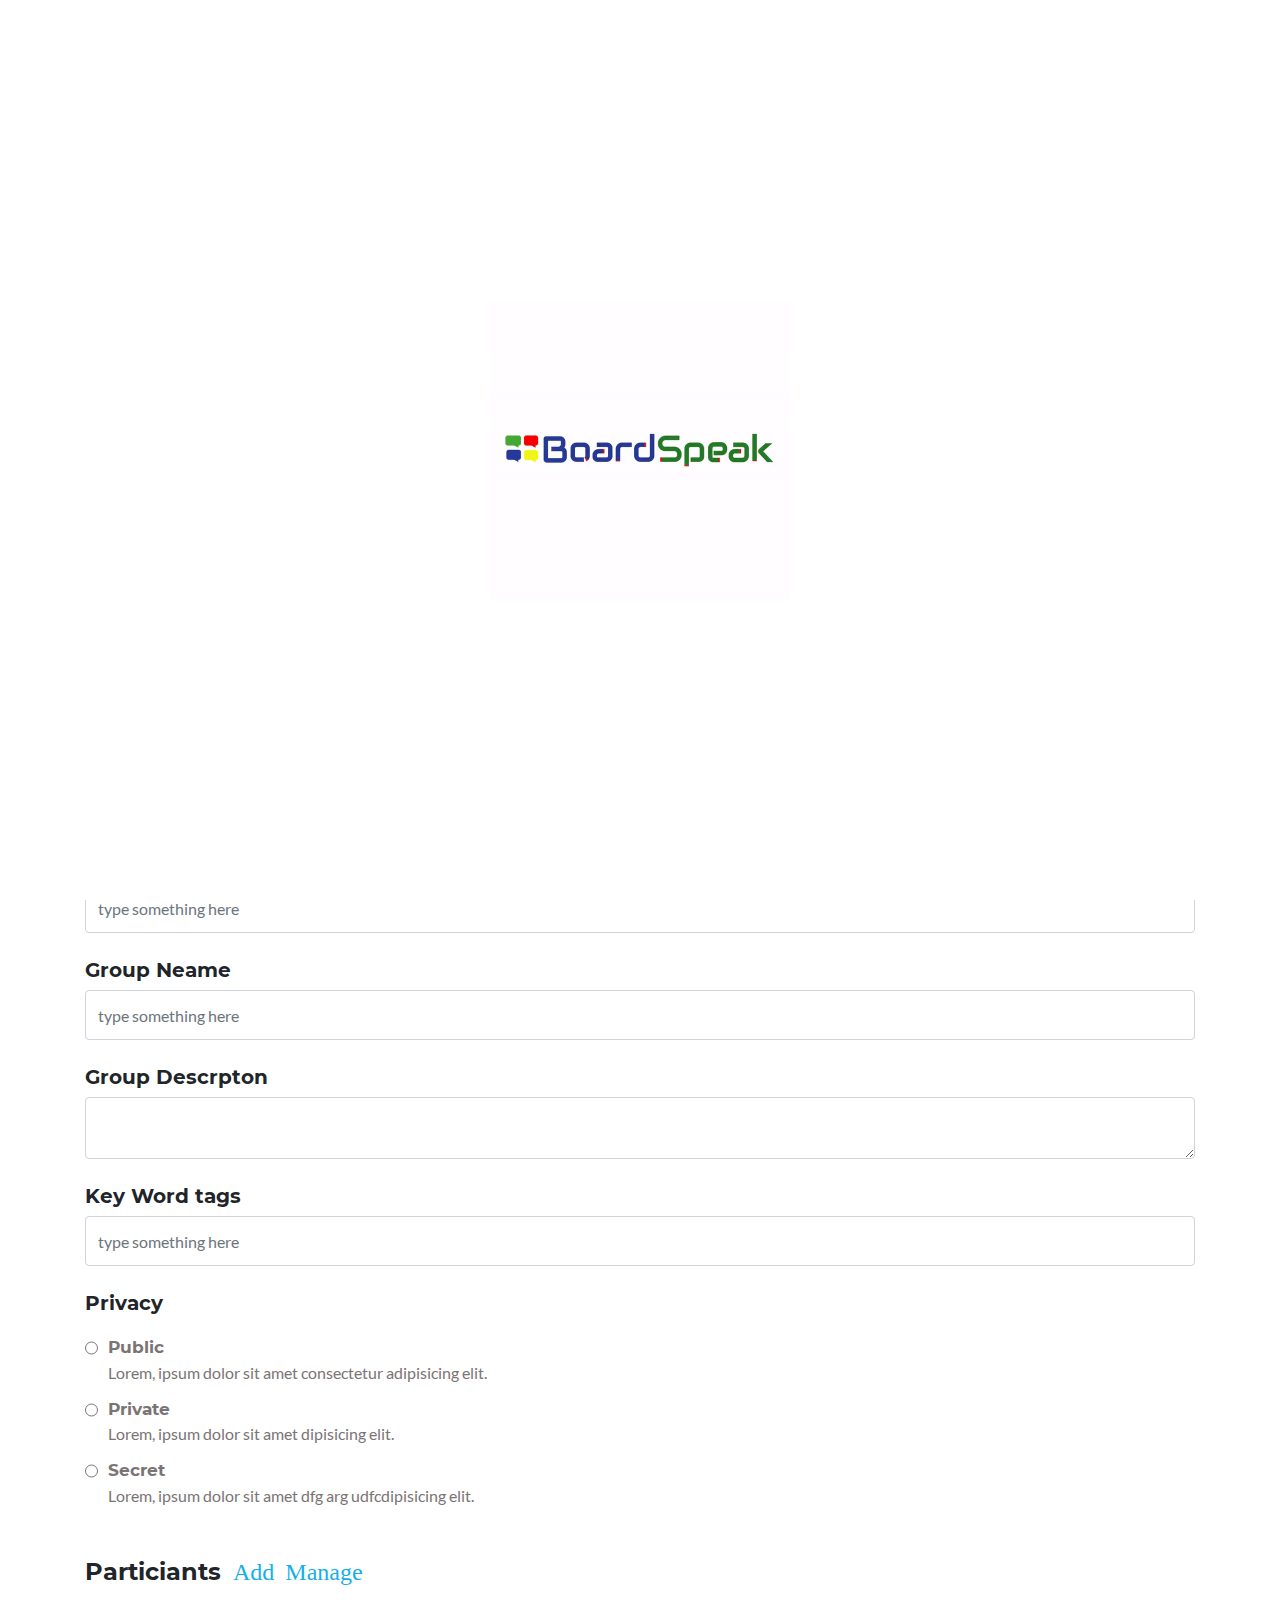
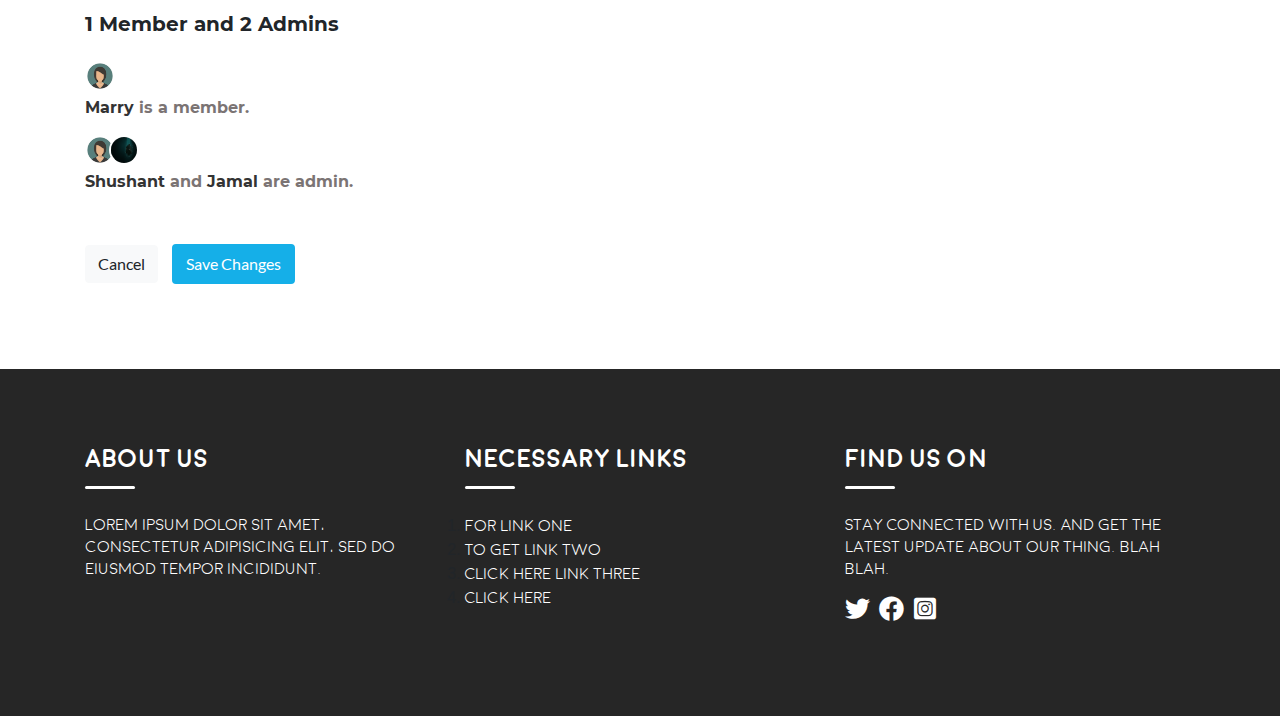
==== commit 7df54fe0: "banner updtae" ====
--- a/group-page.html
+++ b/group-page.html
@@ -255,6 +255,7 @@
 			<!-- banner section -->
 			<div class="gp_banner">
 				<div class="banner_container">
+					<img src="src/image/about_two.jpg" alt="">
 					<button class="change_bg_btn btn btn-info">
 						<i class="fas fa-camera"></i>
 						Change Board Cover
--- a/src/style/group-page.css
+++ b/src/style/group-page.css
@@ -17,30 +17,24 @@
 
 
 .gp_main .gp_banner {
-  padding: 25px 0;
   width: 100%;
 }
 
 @media only screen and (max-width: 767px) {
   .gp_main .gp_banner {
     order: 1;
-    padding-top: 0;
-  }
-}
-
-.gp_main .gp_banner .banner_container {
-  min-height: 300px;
-  background-image: url("../image/about_two.jpg");
-  background-position: center center;
-  background-size: cover;
-  background-repeat: no-repeat;
-  overflow: hidden;
+    margin-bottom: 25px;
+  }
+}
+
+.gp_main .gp_banner .banner_container img{
+  width: 100%;
+  height: auto;
 }
 
 @media only screen and (max-width: 767px) {
   .gp_main .gp_banner .banner_container {
     box-shadow: 0px 0px 1px 0px silver;
-    min-height: 200px;
     border-radius: 0;
   }
 }
@@ -83,6 +77,12 @@
   font-size: 25px;
   font-family: montserrat-bold;
   margin-bottom: 15px;
+}
+
+@media only screen and (min-width: 769px) {
+  .gp_main .group_desc .group_desc_container .group_text h3.group_name {
+    font-size: 2.5vw;
+  }
 }
 
 .gp_main .group_desc .group_desc_container .group_text p {
@@ -92,7 +92,11 @@
   margin-bottom: 2.5px;
   line-height: 20px;
 }
-
+@media only screen and (min-width: 769px) {
+  .gp_main .group_desc .group_desc_container .group_text p {
+    font-size: 1.3vw;
+  }
+}
 .gp_main .group_desc .group_desc_container .group_text p.group_metta {
   display: flex;
   flex-wrap: wrap;
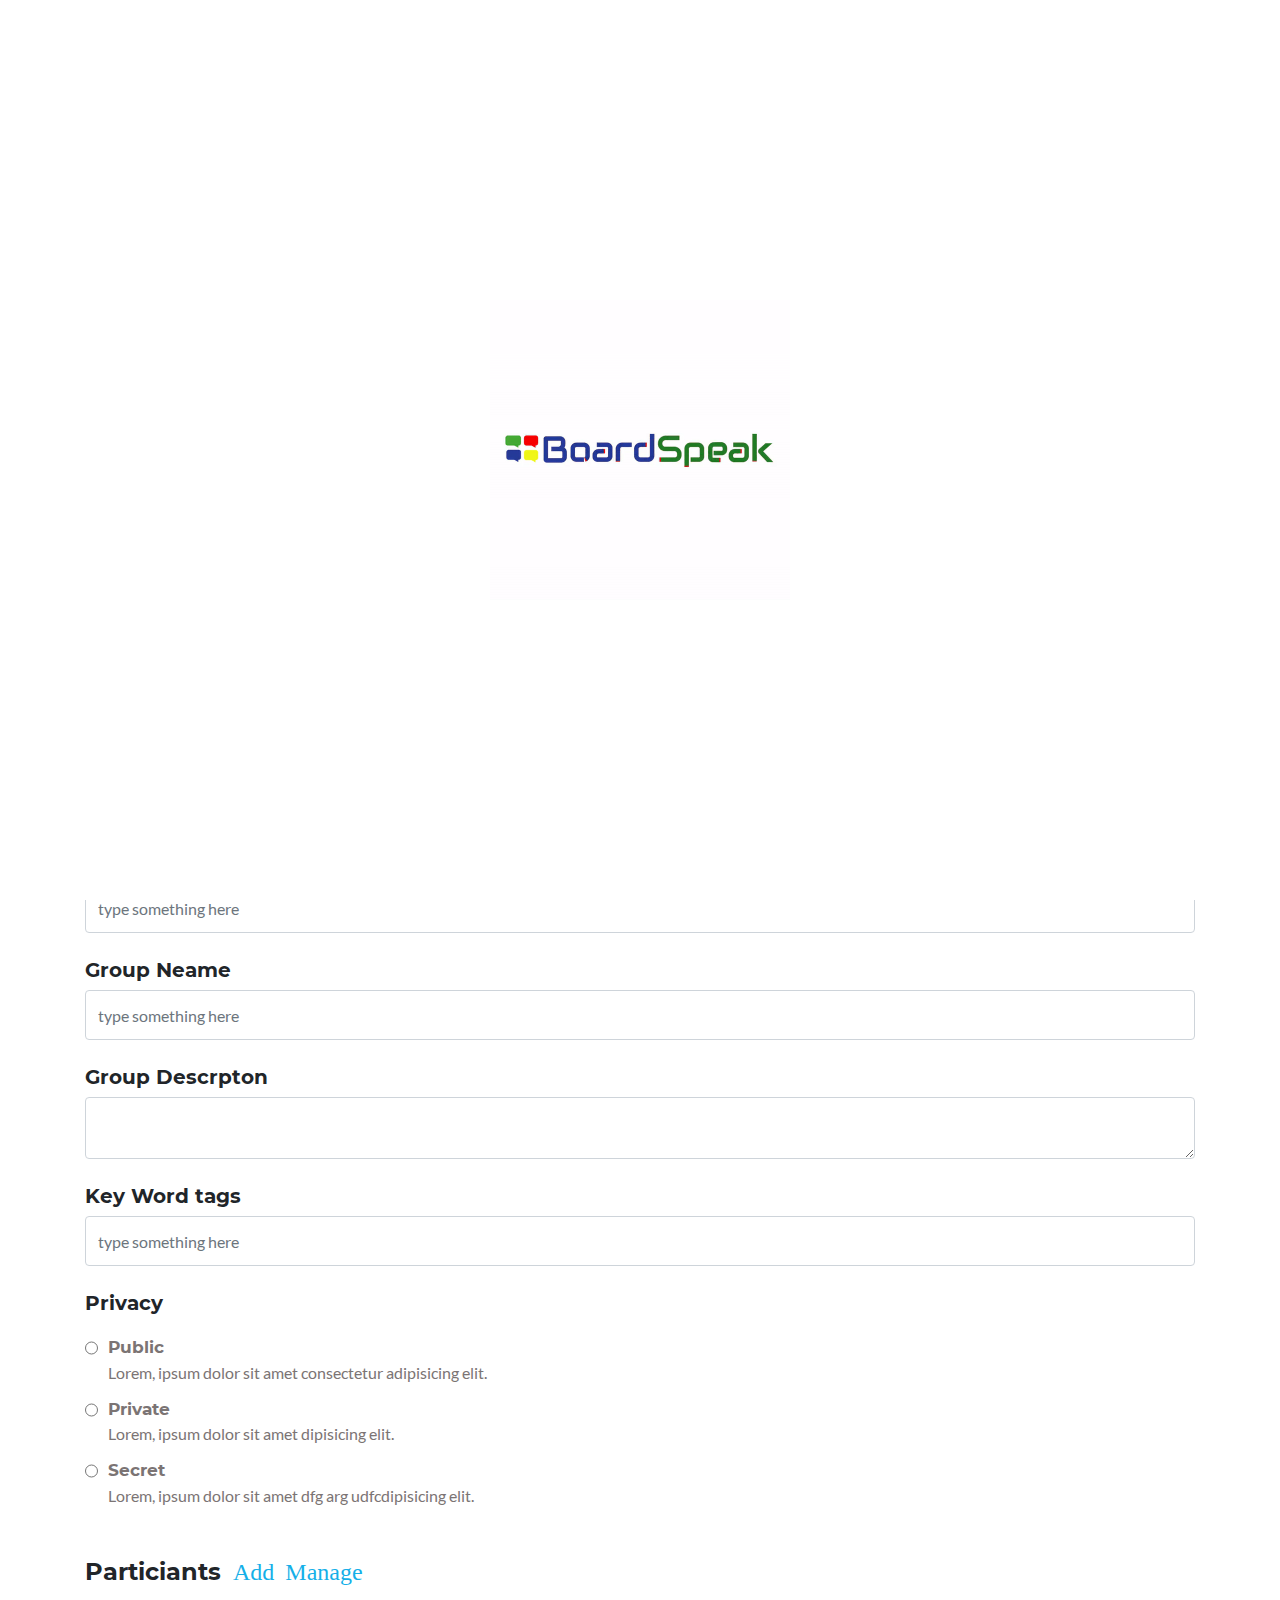
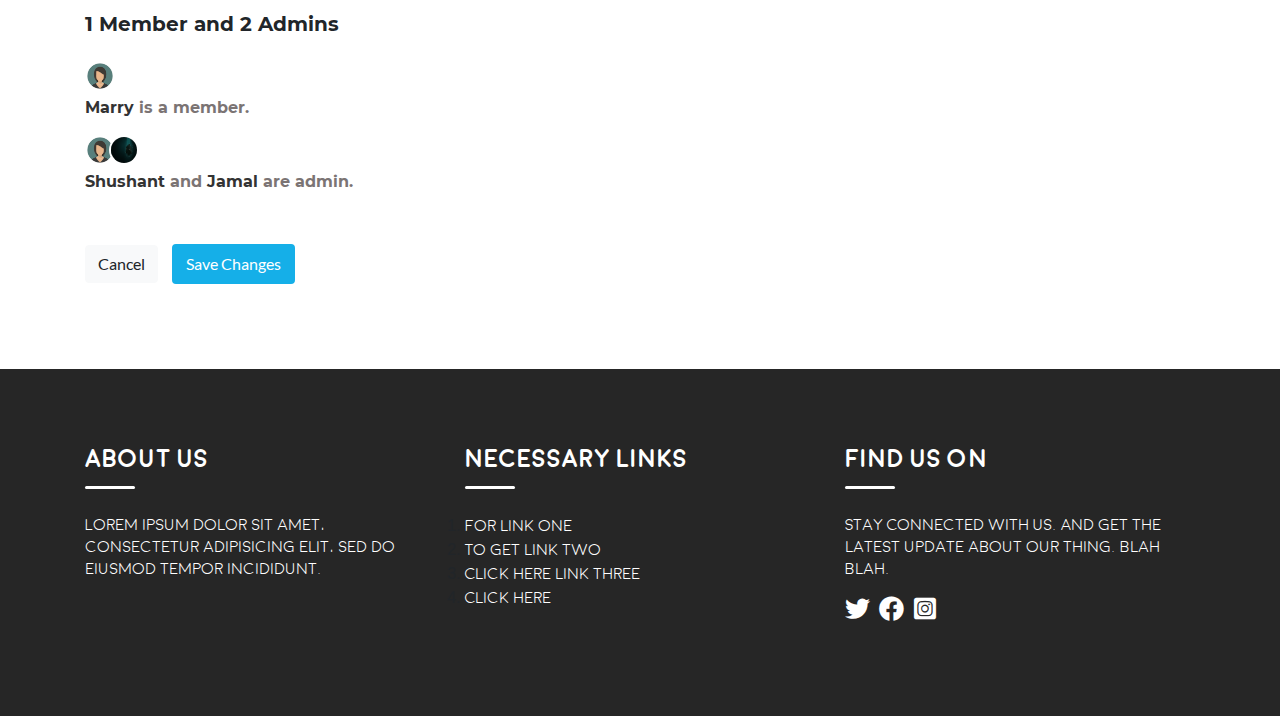
==== commit 7a4acec5: "search bar slide up" ====
--- a/group-page.html
+++ b/group-page.html
@@ -110,7 +110,7 @@
 			<div class="desk_nav">
 				<ul class="desk_nav_container">
 					<li class="only_desk_item search_box">
-						<input class="form-control" type="text" placeholder="Search">
+						<input id="deskSearch" class="form-control" type="text" placeholder="Search">
 						<i class="fas fa-search"></i>
 					</li>
 					<li class="only_desk_item">
--- a/src/style/main.css
+++ b/src/style/main.css
@@ -217,19 +217,52 @@
   position: relative;
 }
 
+header.header nav.main_nav_container ul.desk_nav_container li.search_box{
+  min-width: 20px;
+  cursor: pointer;
+}
+
 header.header nav.main_nav_container ul.desk_nav_container li.search_box input {
   background-color: #fff;
   font-family: sans-serif;
-  padding-left: 30px;
-}
-
-header.header nav.main_nav_container ul.desk_nav_container li.search_box i {
+  width: 0px;
+  opacity: 0;
+  transition: .3s;
+  padding: 0;
+}
+
+header.header nav.main_nav_container ul.desk_nav_container
+li.search_box.slided_search input {
+  width: 220px;
+  opacity: 1;
+  padding: 6px 12px;
+  padding-left: 35px;
+}
+
+header.header nav.main_nav_container ul.desk_nav_container li.search_box i{
   position: absolute;
   top: 50%;
   transform: translateY(-50%);
+  left: 0px;
+  font-size: 16px;
+  color: #7B7474;
+  width: 20px;
+  height: 20px;
+  line-height: 20px;
+  text-align: center;
+  margin-bottom: 0;
+  transition: .3s;
+}
+
+header.header nav.main_nav_container ul.desk_nav_container
+li.search_box i:hover{
+  color: #15AFE8;
+}
+
+header.header nav.main_nav_container ul.desk_nav_container
+li.search_box.slided_search i{
   left: 10px;
   font-size: 14px;
-  color: #7B7474;
 }
 
 header.header nav.main_nav_container ul.desk_nav_container li a {
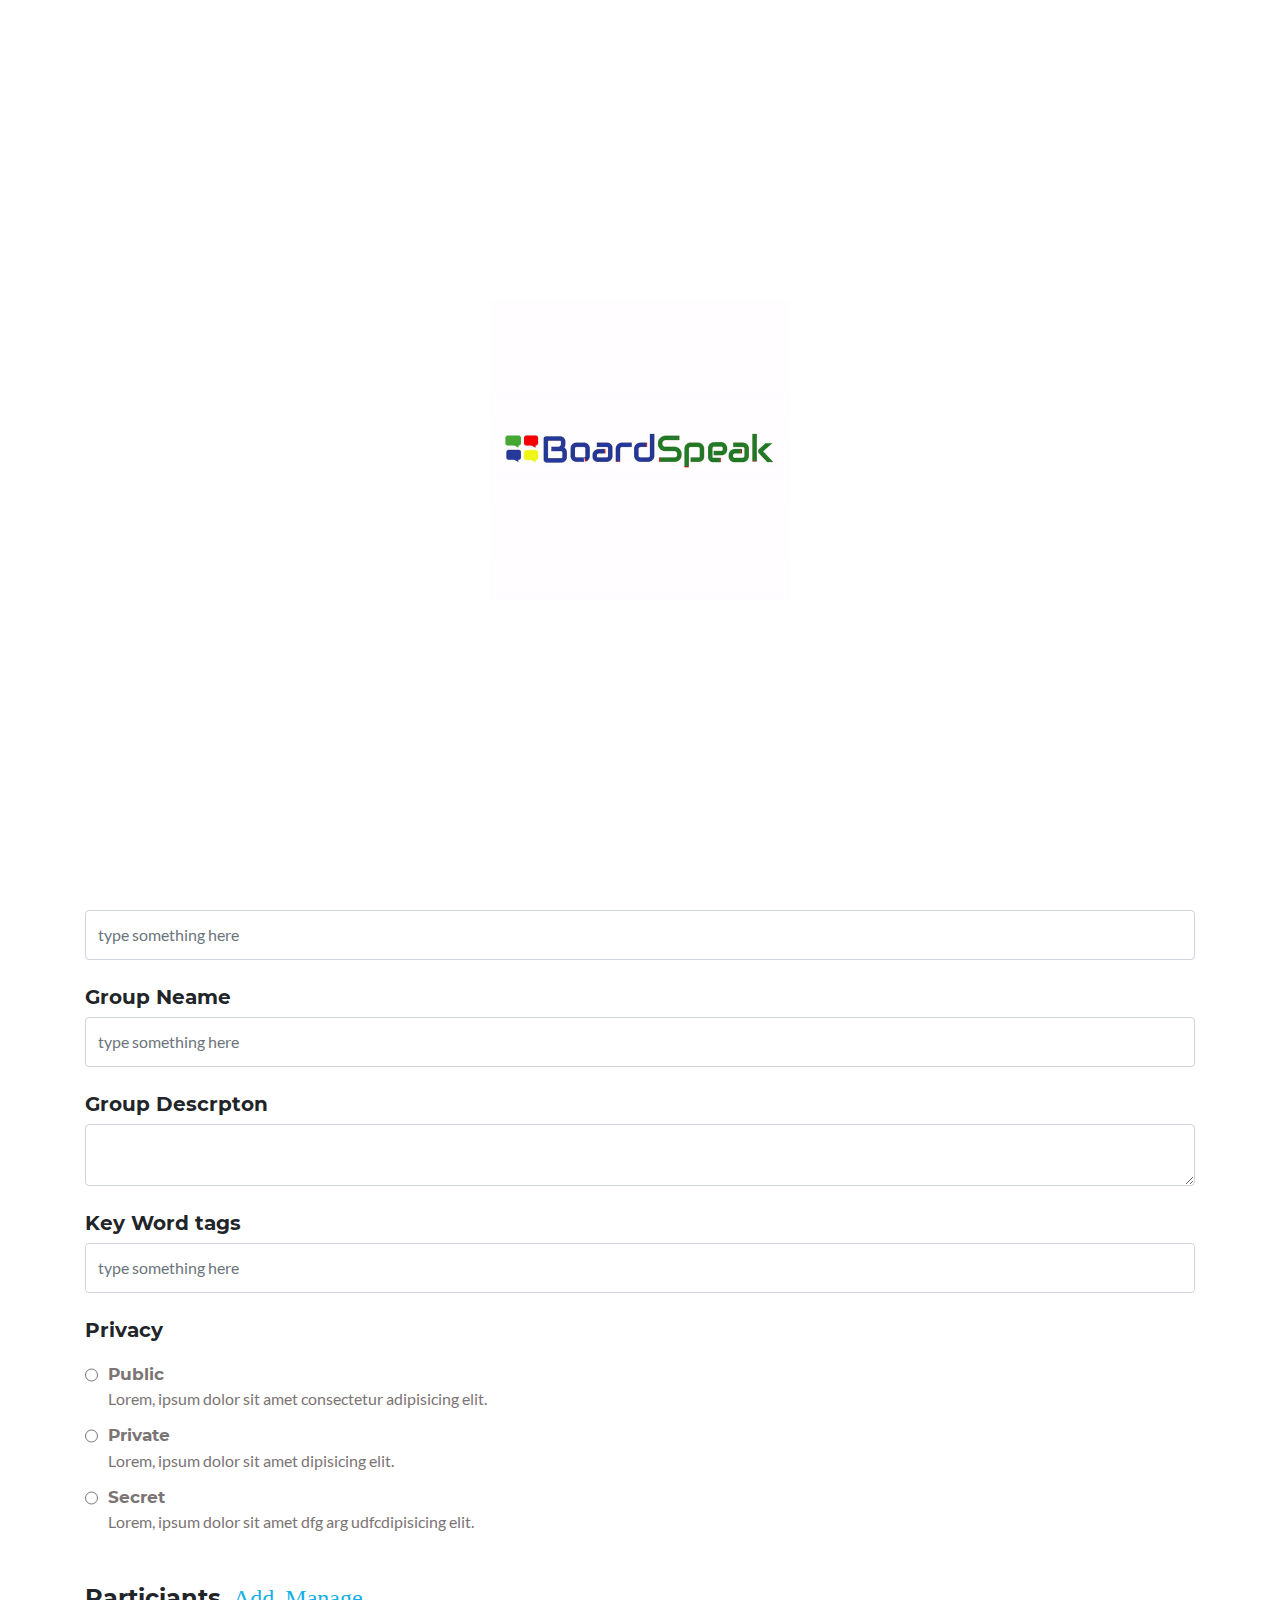
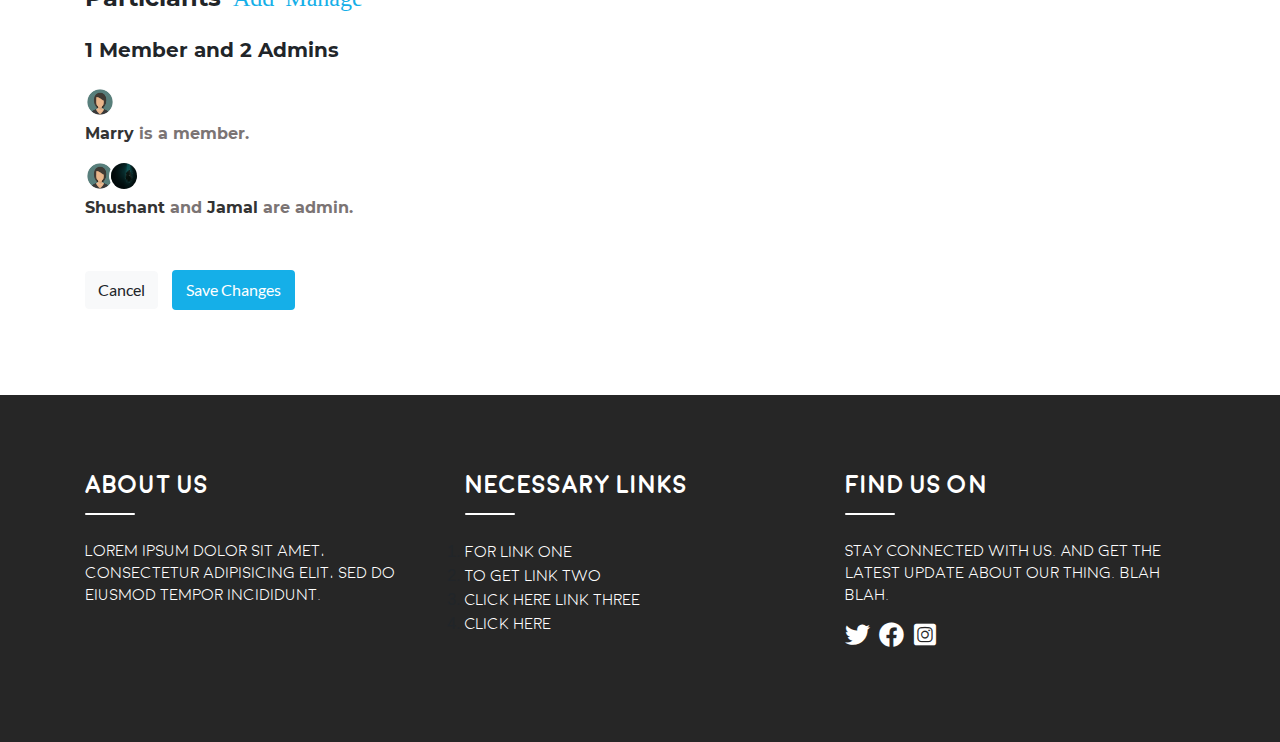
==== commit db7f8b7a: "last requested updates" ====
--- a/group-page.html
+++ b/group-page.html
@@ -255,7 +255,7 @@
 			<!-- banner section -->
 			<div class="gp_banner">
 				<div class="banner_container">
-					<img src="src/image/about_two.jpg" alt="">
+					<img src="src/image/group_bg.jpg" alt="">
 					<button class="change_bg_btn btn btn-info">
 						<i class="fas fa-camera"></i>
 						Change Board Cover
--- a/src/style/main.css
+++ b/src/style/main.css
@@ -125,6 +125,33 @@
     visibility: hidden;
   }
 }
+
+
+/* animation for boostrap dropdown */
+/* ======================================== */
+.dropdown-menu {
+  animation: bootDrop;
+  animation-fill-mode: forwards;
+  
+  /* animation durstion in second
+  if you change this also shuld change in line 68*/
+  animation-duration: .3s;
+}
+
+/* the background animation */
+@keyframes bootDrop {
+  0% {
+    margin-top: 0;
+    opacity: 0;
+  }
+  100% {
+    opacity: 1;
+    margin-top: 5px;
+  }
+}
+
+
+
 /* board item style */
 /* =============================== */
 
--- a/src/style/group-page.css
+++ b/src/style/group-page.css
@@ -81,7 +81,7 @@
 
 @media only screen and (min-width: 769px) {
   .gp_main .group_desc .group_desc_container .group_text h3.group_name {
-    font-size: 2.5vw;
+    font-size: 3vw;
   }
 }
 
@@ -94,7 +94,7 @@
 }
 @media only screen and (min-width: 769px) {
   .gp_main .group_desc .group_desc_container .group_text p {
-    font-size: 1.3vw;
+    font-size: 1.5vw;
   }
 }
 .gp_main .group_desc .group_desc_container .group_text p.group_metta {
